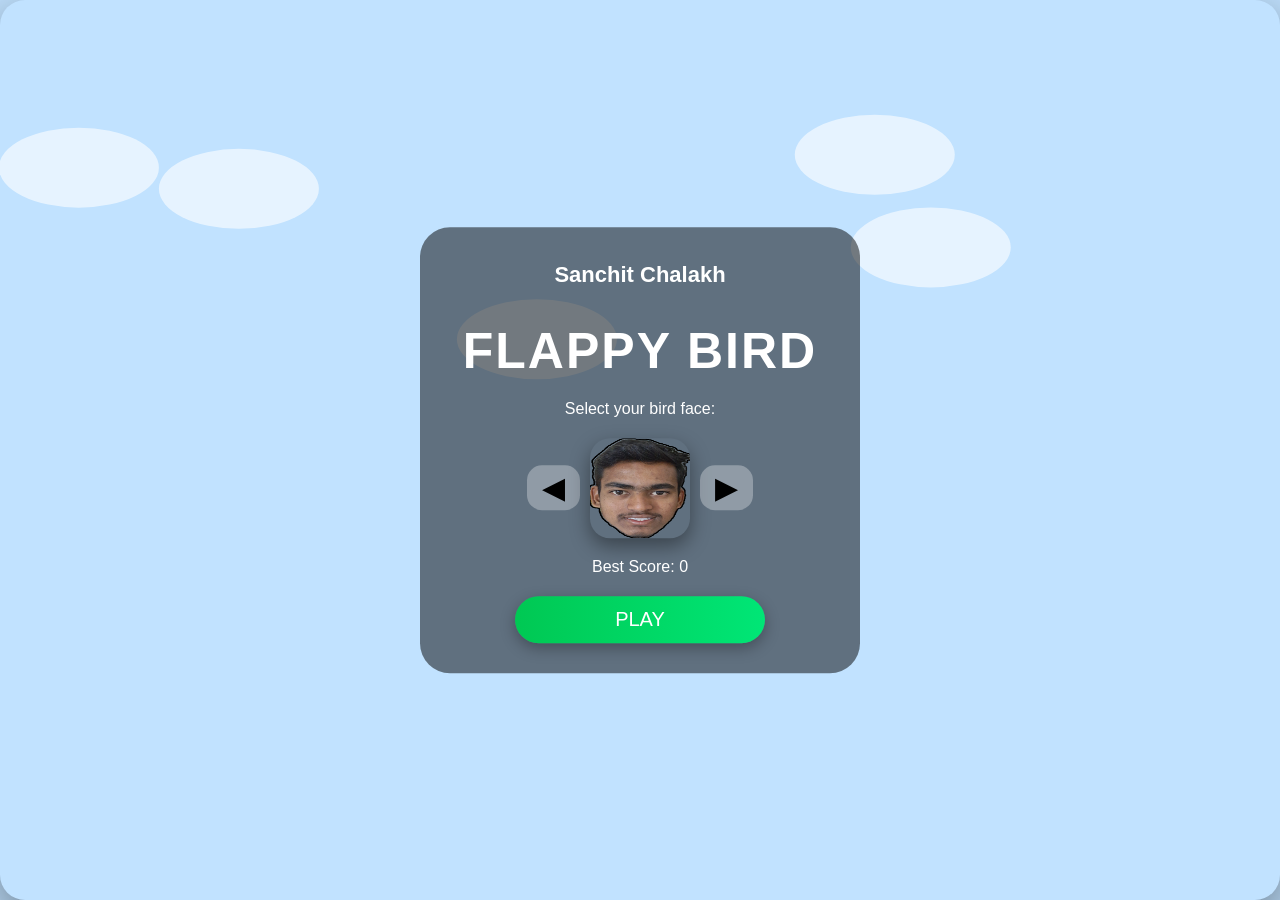
==== index.html @ 9813cd2d "Update index.html" ====
<!DOCTYPE html>
<html lang="en">
<head>
<meta charset="UTF-8">
<meta name="viewport" content="width=device-width, initial-scale=1.0">
<title>Flappy Bird - Ultra Premium</title>
<style>
html, body {
    margin:0; padding:0; width:100%; height:100%;
    overflow:hidden; font-family:'Segoe UI',sans-serif;
    background:#87CEEB; transition: background 2s;
}
canvas {
    display:block; background:transparent; border-radius:25px;
    box-shadow:0 20px 60px rgba(0,0,0,0.5);
}
/* Panels */
.panel {
    position:absolute; top:50%; left:50%; transform:translate(-50%,-50%);
    padding:30px 20px; border-radius:30px; background:rgba(0,0,0,0.5);
    text-align:center; color:white; z-index:10; max-width:400px; width:90%;
    overflow:hidden;
}
.panel h1, .panel h2 { font-size:50px; letter-spacing:2px; margin-bottom:20px; }
.panel h3 { font-size:22px; margin:5px; }
/* Face Selector */
#faceSelector {
    display:flex; align-items:center; justify-content:center; margin:20px 0;
}
#faceSelector button {
    font-size:30px; background:rgba(255,255,255,0.3); border:none; border-radius:15px;
    padding:5px 15px; cursor:pointer; color:black; margin:0 10px;
    transition:0.2s;
}
#faceSelector button:hover { background:rgba(255,255,255,0.5); }
#selectedFace {
    width:100px; height:100px; border-radius:20px; box-shadow:0 8px 20px rgba(0,0,0,0.4);
}
/* Premium Game Over Text */
.premiumText {
    font-weight:bold; margin-top:20px; letter-spacing:2px;
    background:linear-gradient(90deg,#FF0000,#FF8C00,#FFD700,#FF0000);
    -webkit-background-clip:text; -webkit-text-fill-color:transparent;
    animation:shine 3s linear infinite; text-align:center; line-height:1.3;
}
@keyframes shine {0%{background-position:0%}100%{background-position:200%}}
#yourScore { font-size:24px; margin:10px 0; color:white; }
/* Buttons */
.panel button.startBtn, .panel button.restartBtn {
    width:100%; max-width:250px; padding:12px 0; font-size:20px;
    border:none; border-radius:50px; background:linear-gradient(90deg,#00c853,#00e676);
    color:white; cursor:pointer; box-shadow:0 5px 15px rgba(0,0,0,0.3);
    display:block; margin:20px auto 0 auto; transition:0.2s;
}
.panel button.startBtn:hover, .panel button.restartBtn:hover { transform:scale(1.05); }
/* Pause */
#pauseBtn {
    position:absolute; top:20px; right:20px; padding:10px 20px; font-size:18px;
    border:none; border-radius:20px; background:rgba(255,255,255,0.3); color:white;
    cursor:pointer; backdrop-filter:blur(5px); z-index:15;
}
#pauseBtn:hover {background:rgba(255,255,255,0.5);}
#pauseOverlay {
    display:none; position:absolute; top:50%; left:50%; transform:translate(-50%,-50%);
    z-index:20; padding:40px; border-radius:30px; background:rgba(0,0,0,0.5);
    text-align:center; color:white;
}
#pauseOverlay h1 { font-size:60px; margin-bottom:30px; letter-spacing:3px; }
#pauseOverlay button {
    padding:15px 50px; font-size:22px; border-radius:50px; border:none;
    background:linear-gradient(90deg,#00c853,#00e676); cursor:pointer;
}
#pauseOverlay button:hover { transform:scale(1.05); }
/* Clouds */
.cloud { position:absolute; width:150px; height:80px; background:rgba(255,255,255,0.7); border-radius:50%; box-shadow:30px 10px 60px rgba(255,255,255,0.3); }
</style>
</head>
<body>
<canvas id="game"></canvas>

<!-- Start Screen -->
<div id="startScreen" class="panel">
<h3>Sanchit Chalakh</h3>
<h1>FLAPPY BIRD</h1>
<p>Select your bird face:</p>
<div id="faceSelector">
<button onclick="changeFace(-1)">◀</button>
<img id="selectedFace" src="face1.png" alt="Bird Face">
<button onclick="changeFace(1)">▶</button>
</div>
<p>Best Score: <span id="bestScore">0</span></p>
<button class="startBtn" onclick="startGame()">PLAY</button>
</div>

<!-- Game Over -->
<div id="gameOver" class="panel" style="display:none;">
<h2>Game Over</h2>
<img src="Modi.jpg" class="modiImg" style="width:130px; border-radius:25px; margin:10px 5px;">
<p class="premiumText">TENSION MAT LE <br>ISKA KARAN MODI HAI</p>
<p id="yourScore"></p>
<p>Best Score: <span id="bestScore2">0</span></p>
<button class="restartBtn" onclick="restartGame()">Restart</button>
</div>

<!-- Pause Overlay -->
<button id="pauseBtn" onclick="togglePause()" style="display:none;">Pause</button>
<div id="pauseOverlay">
<h1>PAUSED</h1>
<button onclick="togglePause()">Resume</button>
</div>

<script>
// Canvas setup
const canvas = document.getElementById("game");
const ctx = canvas.getContext("2d");
function resizeCanvas(){ canvas.width = window.innerWidth; canvas.height = window.innerHeight; }
window.addEventListener('resize', resizeCanvas); resizeCanvas();

// Game variables
let score = 0, gameRunning = false, paused = false, level = 1;
let bestScore = localStorage.getItem("bestScore")||0;
document.getElementById("bestScore").innerText = bestScore;
document.getElementById("bestScore2").innerText = bestScore;

// Audio placeholders
let jumpSound = new Audio(); let scoreSound = new Audio(); let gameOverSound = new Audio(); let bgMusic = new Audio();
bgMusic.loop = true; bgMusic.volume=0.3;

// Bird
const faces = ["face1.png","face2.png"];
let currentFaceIndex = 0;
const selectedFace = document.getElementById("selectedFace");
let birdImg = new Image(); birdImg.src = faces[currentFaceIndex];
let bird = {x:canvas.width*0.2, y:canvas.height/2, width:60, height:60, gravity:0.4, lift:-8, velocity:0};

// Pipes
let pipes=[], pipeSpeed=2.5, pipeGap=canvas.height*0.35;

// Clouds
let clouds=[];
for(let i=0;i<5;i++){ clouds.push({x:Math.random()*canvas.width, y:Math.random()*canvas.height*0.4, speed:0.2+Math.random()*0.5}) }

// Particles
let particles=[];
function createJumpParticles(){
    for(let i=0;i<5;i++){
        particles.push({x: bird.x+30, y: bird.y+30, size: Math.random()*5+2, velocityX: Math.random()*2-1, velocityY: Math.random()*-2-1, alpha:1});
    }
}
function drawParticles(){
    particles.forEach((p,i)=>{
        ctx.fillStyle = `rgba(255,255,0,${p.alpha})`;
        ctx.beginPath(); ctx.arc(p.x,p.y,p.size,0,2*Math.PI); ctx.fill();
        p.x += p.velocityX; p.y += p.velocityY; p.alpha-=0.03;
        if(p.alpha<=0) particles.splice(i,1);
    });
}

// Face selection
function changeFace(dir){
    currentFaceIndex += dir;
    if(currentFaceIndex<0) currentFaceIndex=faces.length-1;
    if(currentFaceIndex>=faces.length) currentFaceIndex=0;
    selectedFace.src=faces[currentFaceIndex];
    birdImg.src=faces[currentFaceIndex];
}

// Create Pipe
function createPipe(){
    let topHeight = Math.random()*canvas.height*0.45+50;
    pipes.push({x:canvas.width, top:topHeight, bottom:topHeight+pipeGap, width:canvas.width*0.12, passed:false});
}

// Draw functions
function drawBird(){ ctx.drawImage(birdImg,bird.x,bird.y,bird.width,bird.height);}
function updateBird(dt){ if(!paused){ bird.velocity+=bird.gravity*(dt/16); bird.y+=bird.velocity*(dt/16);
if(bird.y+bird.height>=canvas.height){bird.y=canvas.height-bird.height; gameOver();}
if(bird.y<=0){bird.y=0; bird.velocity=0;} } }
function drawPipes(dt){
    pipes.forEach(pipe=>{
        if(!paused) pipe.x-=pipeSpeed*(dt/16);
        ctx.fillStyle="#27ae60"; ctx.fillRect(pipe.x,0,pipe.width,pipe.top);
        ctx.fillRect(pipe.x,pipe.bottom,pipe.width,canvas.height);
        if(!pipe.passed && pipe.x + pipe.width < bird.x && !paused){
            score++; pipe.passed=true;
            if(score%10===0){ level++; pipeSpeed+=0.5; pipeGap-=10; if(pipeGap<80)pipeGap=80; }
            createPipe();
        }
        if(bird.x<pipe.x+pipe.width && bird.x+bird.width>pipe.x && (bird.y<pipe.top || bird.y+bird.height>pipe.bottom)) gameOver();
    });
    pipes = pipes.filter(p=>p.x+p.width>0);
    if(pipes.length===0) createPipe();
}
function drawClouds(dt){ clouds.forEach(c=>{ c.x-=c.speed*(dt/16); if(c.x<-200)c.x=canvas.width; ctx.fillStyle="rgba(255,255,255,0.6)"; ctx.beginPath(); ctx.ellipse(c.x,c.y,80,40,0,0,2*Math.PI); ctx.fill();}); }
function drawScore(){ ctx.fillStyle="black"; ctx.font=`${Math.floor(canvas.width*0.07)}px Arial`; ctx.fillText("Score: "+score,10,canvas.height*0.07); ctx.fillText("Best: "+bestScore,10,canvas.height*0.14); }

// Sky
function updateSky(){ let cycle=Date.now()*0.002; let r=Math.floor(120+Math.sin(cycle)*80); let g=Math.floor(180+Math.sin(cycle)*50); let b=255; document.body.style.background=`rgb(${r},${g},${b})`; }

// Game over
function gameOver(){
    gameRunning=false; paused=false;
    document.getElementById("bestScore").innerText=bestScore;
    document.getElementById("bestScore2").innerText=bestScore;
    document.getElementById("gameOver").style.display="block";
    document.getElementById("yourScore").innerText="Your Score: "+score;
    bgMusic.pause();
}

// Start & Restart
function startGame(){ document.getElementById("startScreen").style.display="none"; gameRunning=true; paused=false; pipes=[]; score=0; level=1; requestAnimationFrame(gameLoop); bgMusic.play();}
function restartGame(){ score=0; level=1; bird.y=canvas.height/2; bird.velocity=0; pipes=[]; pipeSpeed=2.5; pipeGap=canvas.height*0.35; gameRunning=false; paused=false; document.getElementById("gameOver").style.display="none"; document.getElementById("startScreen").style.display="block"; document.getElementById("pauseBtn").style.display="none"; }

// Pause
const pauseBtn=document.getElementById("pauseBtn");
const pauseOverlay=document.getElementById("pauseOverlay");
function togglePause(){ if(!gameRunning) return; paused=!paused; if(paused){ bgMusic.pause(); pauseOverlay.style.display="block"; pauseBtn.style.display="none"; } else { bgMusic.play(); pauseOverlay.style.display="none"; pauseBtn.style.display="block"; } }

// Controls (desktop + mobile)
canvas.addEventListener("touchstart", jump);
canvas.addEventListener("mousedown", jump);
function jump(){ if(!gameRunning||paused) return; bird.velocity=bird.lift; createJumpParticles(); }

// Game loop
let lastTime=null;
function gameLoop(timestamp){
    if(!lastTime) lastTime=timestamp;
    const dt=timestamp-lastTime; lastTime=timestamp;
    ctx.clearRect(0,0,canvas.width,canvas.height);
    updateSky(); drawClouds(dt); drawParticles();
    if(gameRunning){ pauseBtn.style.display="block"; drawBird(); drawPipes(dt); drawScore(); if(!paused) updateBird(dt); }
    else pauseBtn.style.display="none";
    requestAnimationFrame(gameLoop);
}
requestAnimationFrame(gameLoop);
</script>
</body>
</html>
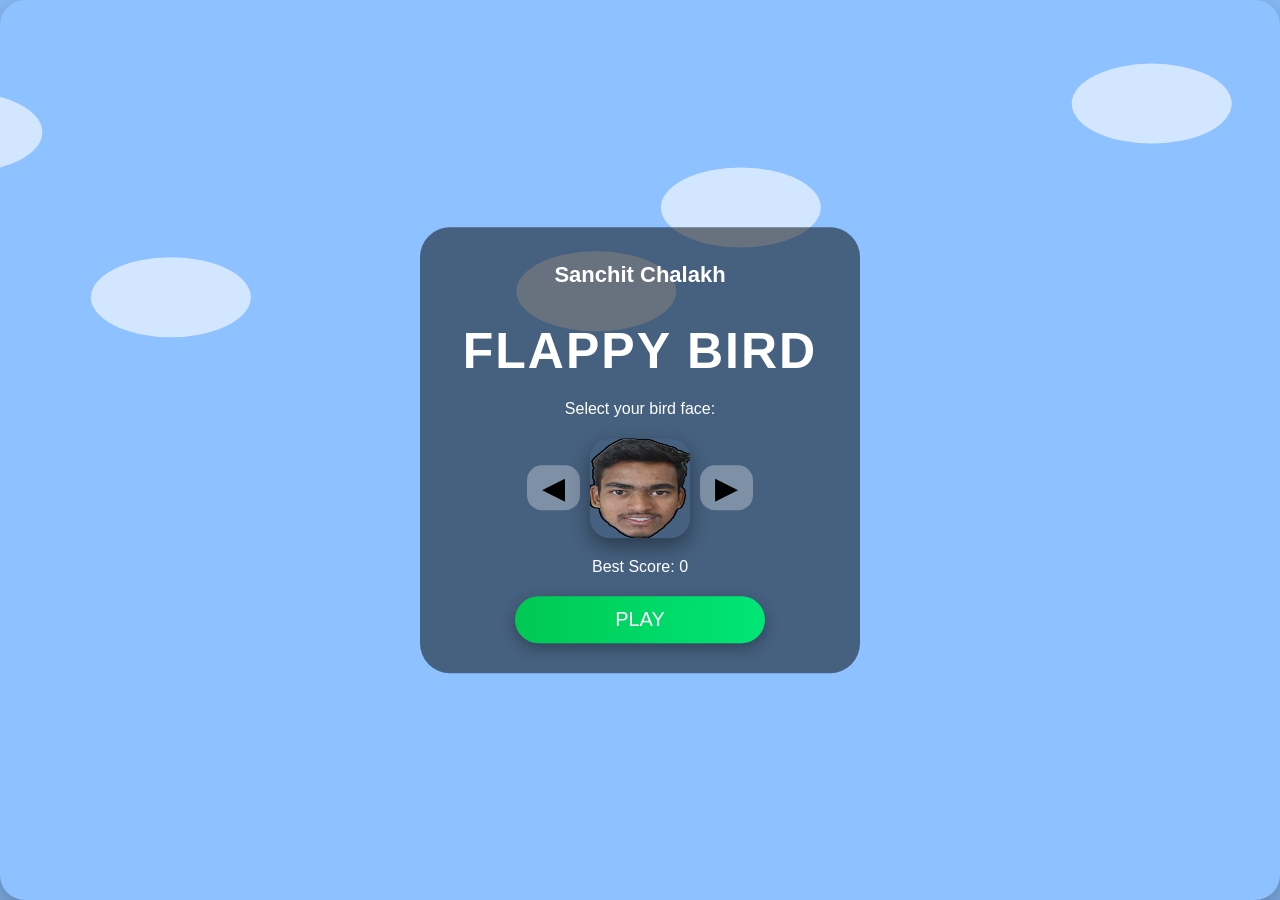
==== commit 0f779501: "Update index.html" ====
--- a/index.html
+++ b/index.html
@@ -1,78 +1,180 @@
 <!DOCTYPE html>
-<html lang="en">
+<html>
 <head>
-<meta charset="UTF-8">
 <meta name="viewport" content="width=device-width, initial-scale=1.0">
 <title>Flappy Bird - Ultra Premium</title>
 <style>
 html, body {
-    margin:0; padding:0; width:100%; height:100%;
-    overflow:hidden; font-family:'Segoe UI',sans-serif;
-    background:#87CEEB; transition: background 2s;
-}
+    margin: 0;
+    padding: 0;
+    width: 100%;
+    height: 100%;
+    overflow: hidden;
+    font-family: 'Segoe UI', sans-serif;
+    background: #87CEEB;
+    transition: background 2s;
+}
+
 canvas {
-    display:block; background:transparent; border-radius:25px;
-    box-shadow:0 20px 60px rgba(0,0,0,0.5);
-}
+    display: block;
+    background: transparent;
+    border-radius: 25px;
+    box-shadow: 0 20px 60px rgba(0,0,0,0.5);
+}
+
 /* Panels */
 .panel {
-    position:absolute; top:50%; left:50%; transform:translate(-50%,-50%);
-    padding:30px 20px; border-radius:30px; background:rgba(0,0,0,0.5);
-    text-align:center; color:white; z-index:10; max-width:400px; width:90%;
-    overflow:hidden;
-}
-.panel h1, .panel h2 { font-size:50px; letter-spacing:2px; margin-bottom:20px; }
-.panel h3 { font-size:22px; margin:5px; }
+    position: absolute;
+    top: 50%;
+    left: 50%;
+    transform: translate(-50%,-50%);
+    padding: 30px 20px;
+    border-radius: 30px;
+    background: rgba(0,0,0,0.5);
+    text-align: center;
+    color: white;
+    z-index: 10;
+    max-width: 400px;
+    width: 90%;
+    overflow: hidden;
+}
+.panel h1, .panel h2 {
+    font-size: 50px;
+    letter-spacing: 2px;
+    margin-bottom: 20px;
+}
+.panel h3 {
+    font-size: 22px;
+    margin: 5px;
+}
+
 /* Face Selector */
 #faceSelector {
-    display:flex; align-items:center; justify-content:center; margin:20px 0;
+    display: flex;
+    align-items: center;
+    justify-content: center;
+    margin: 20px 0;
 }
 #faceSelector button {
-    font-size:30px; background:rgba(255,255,255,0.3); border:none; border-radius:15px;
-    padding:5px 15px; cursor:pointer; color:black; margin:0 10px;
-    transition:0.2s;
-}
-#faceSelector button:hover { background:rgba(255,255,255,0.5); }
+    font-size: 30px;
+    background: rgba(255,255,255,0.3);
+    border: none;
+    border-radius: 15px;
+    padding: 5px 15px;
+    cursor: pointer;
+    color: black;
+    margin: 0 10px;
+    transition: 0.2s;
+}
+#faceSelector button:hover {
+    background: rgba(255,255,255,0.5);
+}
 #selectedFace {
-    width:100px; height:100px; border-radius:20px; box-shadow:0 8px 20px rgba(0,0,0,0.4);
-}
+    width: 100px;
+    height: 100px;
+    border-radius: 20px;
+    box-shadow: 0 8px 20px rgba(0,0,0,0.4);
+}
+
 /* Premium Game Over Text */
 .premiumText {
-    font-weight:bold; margin-top:20px; letter-spacing:2px;
-    background:linear-gradient(90deg,#FF0000,#FF8C00,#FFD700,#FF0000);
-    -webkit-background-clip:text; -webkit-text-fill-color:transparent;
-    animation:shine 3s linear infinite; text-align:center; line-height:1.3;
-}
-@keyframes shine {0%{background-position:0%}100%{background-position:200%}}
-#yourScore { font-size:24px; margin:10px 0; color:white; }
+    font-weight: bold;
+    margin-top: 20px;
+    letter-spacing: 2px;
+    background: linear-gradient(90deg, #FF0000,#FF8C00,#FFD700,#FF0000);
+    -webkit-background-clip: text;
+    -webkit-text-fill-color: transparent;
+    animation: shine 3s linear infinite;
+    text-align: center;
+    line-height: 1.3;
+}
+@keyframes shine {
+    0% {background-position: 0%}
+    100% {background-position: 200%}
+}
+#yourScore {
+    font-size: 24px;
+    margin: 10px 0;
+    color: white;
+}
+
 /* Buttons */
 .panel button.startBtn, .panel button.restartBtn {
-    width:100%; max-width:250px; padding:12px 0; font-size:20px;
-    border:none; border-radius:50px; background:linear-gradient(90deg,#00c853,#00e676);
-    color:white; cursor:pointer; box-shadow:0 5px 15px rgba(0,0,0,0.3);
-    display:block; margin:20px auto 0 auto; transition:0.2s;
-}
-.panel button.startBtn:hover, .panel button.restartBtn:hover { transform:scale(1.05); }
+    width: 100%;
+    max-width: 250px;
+    padding: 12px 0;
+    font-size: 20px;
+    border: none;
+    border-radius: 50px;
+    background: linear-gradient(90deg, #00c853, #00e676);
+    color: white;
+    cursor: pointer;
+    box-shadow: 0 5px 15px rgba(0,0,0,0.3);
+    display: block;
+    margin: 20px auto 0 auto;
+    transition: 0.2s;
+}
+.panel button.startBtn:hover, .panel button.restartBtn:hover {
+    transform: scale(1.05);
+}
+
 /* Pause */
 #pauseBtn {
-    position:absolute; top:20px; right:20px; padding:10px 20px; font-size:18px;
-    border:none; border-radius:20px; background:rgba(255,255,255,0.3); color:white;
-    cursor:pointer; backdrop-filter:blur(5px); z-index:15;
-}
-#pauseBtn:hover {background:rgba(255,255,255,0.5);}
+    position: absolute;
+    top: 20px;
+    right: 20px;
+    padding: 10px 20px;
+    font-size: 18px;
+    border: none;
+    border-radius: 20px;
+    background: rgba(255,255,255,0.3);
+    color: white;
+    cursor: pointer;
+    backdrop-filter: blur(5px);
+    z-index: 15;
+}
+#pauseBtn:hover {
+    background: rgba(255,255,255,0.5);
+}
 #pauseOverlay {
-    display:none; position:absolute; top:50%; left:50%; transform:translate(-50%,-50%);
-    z-index:20; padding:40px; border-radius:30px; background:rgba(0,0,0,0.5);
-    text-align:center; color:white;
-}
-#pauseOverlay h1 { font-size:60px; margin-bottom:30px; letter-spacing:3px; }
+    display: none;
+    position: absolute;
+    top: 50%;
+    left: 50%;
+    transform: translate(-50%,-50%);
+    z-index: 20;
+    padding: 40px;
+    border-radius: 30px;
+    background: rgba(0,0,0,0.5);
+    text-align: center;
+    color: white;
+}
+#pauseOverlay h1 {
+    font-size: 60px;
+    margin-bottom: 30px;
+    letter-spacing: 3px;
+}
 #pauseOverlay button {
-    padding:15px 50px; font-size:22px; border-radius:50px; border:none;
-    background:linear-gradient(90deg,#00c853,#00e676); cursor:pointer;
-}
-#pauseOverlay button:hover { transform:scale(1.05); }
+    padding: 15px 50px;
+    font-size: 22px;
+    border-radius: 50px;
+    border: none;
+    background: linear-gradient(90deg,#00c853,#00e676);
+    cursor: pointer;
+}
+#pauseOverlay button:hover {
+    transform: scale(1.05);
+}
+
 /* Clouds */
-.cloud { position:absolute; width:150px; height:80px; background:rgba(255,255,255,0.7); border-radius:50%; box-shadow:30px 10px 60px rgba(255,255,255,0.3); }
+.cloud {
+    position: absolute;
+    width: 150px;
+    height: 80px;
+    background: rgba(255,255,255,0.7);
+    border-radius: 50%;
+    box-shadow: 30px 10px 60px rgba(255,255,255,0.3);
+}
 </style>
 </head>
 <body>
@@ -80,41 +182,48 @@
 
 <!-- Start Screen -->
 <div id="startScreen" class="panel">
-<h3>Sanchit Chalakh</h3>
-<h1>FLAPPY BIRD</h1>
-<p>Select your bird face:</p>
-<div id="faceSelector">
-<button onclick="changeFace(-1)">◀</button>
-<img id="selectedFace" src="face1.png" alt="Bird Face">
-<button onclick="changeFace(1)">▶</button>
-</div>
-<p>Best Score: <span id="bestScore">0</span></p>
-<button class="startBtn" onclick="startGame()">PLAY</button>
+    <h3>Sanchit Chalakh</h3>
+    <h1>FLAPPY BIRD</h1>
+    <p>Select your bird face:</p>
+
+    <div id="faceSelector">
+        <button onclick="changeFace(-1)">◀</button>
+        <img id="selectedFace" src="face1.png">
+        <button onclick="changeFace(1)">▶</button>
+    </div>
+
+    <p>Best Score: <span id="bestScore">0</span></p>
+    <button class="startBtn" onclick="startGame()">PLAY</button>
 </div>
 
 <!-- Game Over -->
 <div id="gameOver" class="panel" style="display:none;">
-<h2>Game Over</h2>
-<img src="Modi.jpg" class="modiImg" style="width:130px; border-radius:25px; margin:10px 5px;">
-<p class="premiumText">TENSION MAT LE <br>ISKA KARAN MODI HAI</p>
-<p id="yourScore"></p>
-<p>Best Score: <span id="bestScore2">0</span></p>
-<button class="restartBtn" onclick="restartGame()">Restart</button>
+    <h2>Game Over</h2>
+    <img src="Modi.jpg" class="modiImg" style="width:130px; border-radius:25px; margin:10px 5px;">
+    <p class="premiumText">TENSION MAT LE <br>ISKA KARAN MODI HAI</p>
+    <p id="yourScore"></p>
+    <p>Best Score: <span id="bestScore2">0</span></p>
+    <button class="restartBtn" onclick="restartGame()">Restart</button>
 </div>
 
 <!-- Pause Overlay -->
 <button id="pauseBtn" onclick="togglePause()" style="display:none;">Pause</button>
 <div id="pauseOverlay">
-<h1>PAUSED</h1>
-<button onclick="togglePause()">Resume</button>
+    <h1>PAUSED</h1>
+    <button onclick="togglePause()">Resume</button>
 </div>
 
 <script>
 // Canvas setup
 const canvas = document.getElementById("game");
 const ctx = canvas.getContext("2d");
-function resizeCanvas(){ canvas.width = window.innerWidth; canvas.height = window.innerHeight; }
-window.addEventListener('resize', resizeCanvas); resizeCanvas();
+
+function resizeCanvas() {
+    canvas.width = window.innerWidth;
+    canvas.height = window.innerHeight;
+}
+window.addEventListener('resize', resizeCanvas);
+resizeCanvas();
 
 // Game variables
 let score = 0, gameRunning = false, paused = false, level = 1;
@@ -122,47 +231,75 @@
 document.getElementById("bestScore").innerText = bestScore;
 document.getElementById("bestScore2").innerText = bestScore;
 
-// Audio placeholders
-let jumpSound = new Audio(); let scoreSound = new Audio(); let gameOverSound = new Audio(); let bgMusic = new Audio();
-bgMusic.loop = true; bgMusic.volume=0.3;
+// Sounds
+let jumpSound = new Audio("jump.mp3");
+let scoreSound = new Audio("score.mp3");
+let gameOverSound = new Audio("gameover.mp3");
+let bgMusic = new Audio("bgMusic.mp3");
+bgMusic.loop = true; bgMusic.volume = 0.3;
 
 // Bird
+let birdImg = new Image(); birdImg.src = "face1.png";
+let bird = {x: canvas.width*0.2, y: canvas.height/2, width: 60, height: 60, gravity: 0.4, lift: -8, velocity: 0, rotation: 0};
+
+// Pipes
+let pipes = [], pipeSpeed = 2.5, pipeGap = canvas.height*0.35;
+
+// Clouds
+let clouds = [];
+for(let i=0;i<5;i++){
+    clouds.push({x: Math.random()*canvas.width, y: Math.random()*canvas.height*0.4, speed:0.2+Math.random()*0.5});
+}
+
+// Particles
+let particles = [];
+function createJumpParticles() {
+    for(let i=0;i<5;i++){
+        particles.push({
+            x: bird.x+30, y: bird.y+30,
+            size: Math.random()*5+2,
+            velocityX: Math.random()*2-1,
+            velocityY: Math.random()*-2-1,
+            alpha: 1
+        });
+    }
+}
+function drawParticles() {
+    particles.forEach((p,i)=>{
+        ctx.fillStyle = `rgba(255,255,0,${p.alpha})`;
+        ctx.beginPath();
+        ctx.arc(p.x,p.y,p.size,0,2*Math.PI);
+        ctx.fill();
+        p.x += p.velocityX;
+        p.y += p.velocityY;
+        p.alpha -= 0.03;
+        if(p.alpha <=0) particles.splice(i,1);
+    });
+}
+
+// Pipe gradients
+const pipeColors = [["#145A32","#27ae60","#2ecc71","#145A32"],["#8e44ad","#9b59b6","#d2b4de","#8e44ad"],["#e67e22","#f39c12","#f1c40f","#e67e22"]];
+function getPipeGradient(pipe){
+    let colorIndex = Math.floor(score/20)%pipeColors.length;
+    let colors = pipeColors[colorIndex];
+    let grad = ctx.createLinearGradient(pipe.x,0,pipe.x+pipe.width,0);
+    grad.addColorStop(0, colors[0]);
+    grad.addColorStop(0.3, colors[1]);
+    grad.addColorStop(0.6, colors[2]);
+    grad.addColorStop(1, colors[3]);
+    return grad;
+}
+
+// Face carousel
 const faces = ["face1.png","face2.png"];
 let currentFaceIndex = 0;
 const selectedFace = document.getElementById("selectedFace");
-let birdImg = new Image(); birdImg.src = faces[currentFaceIndex];
-let bird = {x:canvas.width*0.2, y:canvas.height/2, width:60, height:60, gravity:0.4, lift:-8, velocity:0};
-
-// Pipes
-let pipes=[], pipeSpeed=2.5, pipeGap=canvas.height*0.35;
-
-// Clouds
-let clouds=[];
-for(let i=0;i<5;i++){ clouds.push({x:Math.random()*canvas.width, y:Math.random()*canvas.height*0.4, speed:0.2+Math.random()*0.5}) }
-
-// Particles
-let particles=[];
-function createJumpParticles(){
-    for(let i=0;i<5;i++){
-        particles.push({x: bird.x+30, y: bird.y+30, size: Math.random()*5+2, velocityX: Math.random()*2-1, velocityY: Math.random()*-2-1, alpha:1});
-    }
-}
-function drawParticles(){
-    particles.forEach((p,i)=>{
-        ctx.fillStyle = `rgba(255,255,0,${p.alpha})`;
-        ctx.beginPath(); ctx.arc(p.x,p.y,p.size,0,2*Math.PI); ctx.fill();
-        p.x += p.velocityX; p.y += p.velocityY; p.alpha-=0.03;
-        if(p.alpha<=0) particles.splice(i,1);
-    });
-}
-
-// Face selection
-function changeFace(dir){
-    currentFaceIndex += dir;
-    if(currentFaceIndex<0) currentFaceIndex=faces.length-1;
-    if(currentFaceIndex>=faces.length) currentFaceIndex=0;
-    selectedFace.src=faces[currentFaceIndex];
-    birdImg.src=faces[currentFaceIndex];
+function changeFace(direction){
+    currentFaceIndex += direction;
+    if(currentFaceIndex < 0) currentFaceIndex = faces.length-1;
+    if(currentFaceIndex >= faces.length) currentFaceIndex = 0;
+    selectedFace.src = faces[currentFaceIndex];
+    birdImg.src = faces[currentFaceIndex];
 }
 
 // Create Pipe
@@ -171,68 +308,178 @@
     pipes.push({x:canvas.width, top:topHeight, bottom:topHeight+pipeGap, width:canvas.width*0.12, passed:false});
 }
 
-// Draw functions
-function drawBird(){ ctx.drawImage(birdImg,bird.x,bird.y,bird.width,bird.height);}
-function updateBird(dt){ if(!paused){ bird.velocity+=bird.gravity*(dt/16); bird.y+=bird.velocity*(dt/16);
-if(bird.y+bird.height>=canvas.height){bird.y=canvas.height-bird.height; gameOver();}
-if(bird.y<=0){bird.y=0; bird.velocity=0;} } }
+// Draw Bird
+function drawBird(){
+    ctx.save();
+    ctx.translate(bird.x+bird.width/2,bird.y+bird.height/2);
+    ctx.rotate(bird.velocity*0.05);
+    ctx.drawImage(birdImg,-bird.width/2,-bird.height/2,bird.width,bird.height);
+    ctx.restore();
+}
+
+// Update Bird
+function updateBird(dt){
+    if(!paused){
+        bird.velocity += bird.gravity*(dt/16);
+        bird.y += bird.velocity*(dt/16);
+        if(bird.y+bird.height >= canvas.height){ bird.y = canvas.height-bird.height; gameOver(); }
+        if(bird.y <= 0){ bird.y=0; bird.velocity=0; }
+    }
+}
+
+// Draw Pipes
 function drawPipes(dt){
     pipes.forEach(pipe=>{
-        if(!paused) pipe.x-=pipeSpeed*(dt/16);
-        ctx.fillStyle="#27ae60"; ctx.fillRect(pipe.x,0,pipe.width,pipe.top);
+        if(!paused) pipe.x -= pipeSpeed*(dt/16);
+        ctx.fillStyle = getPipeGradient(pipe);
+        ctx.fillRect(pipe.x,0,pipe.width,pipe.top);
         ctx.fillRect(pipe.x,pipe.bottom,pipe.width,canvas.height);
-        if(!pipe.passed && pipe.x + pipe.width < bird.x && !paused){
-            score++; pipe.passed=true;
-            if(score%10===0){ level++; pipeSpeed+=0.5; pipeGap-=10; if(pipeGap<80)pipeGap=80; }
+
+        // Pipe caps
+        ctx.fillStyle = "#2ecc71";
+        ctx.fillRect(pipe.x-10, pipe.top-20, pipe.width+20, 20);
+        ctx.fillRect(pipe.x-10, pipe.bottom, pipe.width+20, 20);
+
+        // Score & Level
+        if(!pipe.passed && pipe.x+pipe.width < bird.x && !paused){
+            score++; pipe.passed=true; scoreSound.currentTime=0; scoreSound.play();
+            if(score%10===0){
+                level++; pipeSpeed+=0.5; pipeGap-=10; if(pipeGap<80) pipeGap=80;
+                showLevel = true; levelAlpha=1;
+                setTimeout(()=>{
+                    let fadeInterval = setInterval(()=>{
+                        levelAlpha -= 0.05;
+                        if(levelAlpha<=0){ levelAlpha=0; showLevel=false; clearInterval(fadeInterval);}
+                    },50);
+                },500);
+            }
             createPipe();
         }
-        if(bird.x<pipe.x+pipe.width && bird.x+bird.width>pipe.x && (bird.y<pipe.top || bird.y+bird.height>pipe.bottom)) gameOver();
+
+        // Collision
+        if(bird.x < pipe.x + pipe.width && bird.x + bird.width > pipe.x &&
+           (bird.y < pipe.top || bird.y + bird.height > pipe.bottom)) gameOver();
     });
-    pipes = pipes.filter(p=>p.x+p.width>0);
+    pipes = pipes.filter(p => p.x+ p.width > 0);
     if(pipes.length===0) createPipe();
 }
-function drawClouds(dt){ clouds.forEach(c=>{ c.x-=c.speed*(dt/16); if(c.x<-200)c.x=canvas.width; ctx.fillStyle="rgba(255,255,255,0.6)"; ctx.beginPath(); ctx.ellipse(c.x,c.y,80,40,0,0,2*Math.PI); ctx.fill();}); }
-function drawScore(){ ctx.fillStyle="black"; ctx.font=`${Math.floor(canvas.width*0.07)}px Arial`; ctx.fillText("Score: "+score,10,canvas.height*0.07); ctx.fillText("Best: "+bestScore,10,canvas.height*0.14); }
-
-// Sky
-function updateSky(){ let cycle=Date.now()*0.002; let r=Math.floor(120+Math.sin(cycle)*80); let g=Math.floor(180+Math.sin(cycle)*50); let b=255; document.body.style.background=`rgb(${r},${g},${b})`; }
-
-// Game over
+
+// Draw Clouds
+function drawClouds(dt){
+    clouds.forEach(c=>{
+        c.x -= c.speed*(dt/16);
+        if(c.x<-200) c.x=canvas.width;
+        ctx.fillStyle="rgba(255,255,255,0.6)";
+        ctx.beginPath();
+        ctx.ellipse(c.x,c.y,80,40,0,0,2*Math.PI);
+        ctx.fill();
+    });
+}
+
+// Draw Score
+function drawScore(){
+    if(score>bestScore){ bestScore=score; localStorage.setItem("bestScore",bestScore); }
+    ctx.fillStyle="black";
+    ctx.font=`${Math.floor(canvas.width*0.07)}px Arial`;
+    ctx.fillText("Score: "+score,10,canvas.height*0.07);
+    ctx.fillText("Best: "+bestScore,10,canvas.height*0.14);
+}
+
+// Display Level
+let showLevel=false, levelAlpha=1;
+function displayLevel(){
+    if(!showLevel) return;
+    ctx.save();
+    ctx.globalAlpha = levelAlpha;
+    ctx.fillStyle="gold";
+    ctx.font=`bold ${Math.floor(canvas.width*0.08)}px Arial`;
+    ctx.textAlign="center";
+    ctx.fillText("LEVEL UP!", canvas.width/2, canvas.height/2-30);
+    ctx.fillStyle="white";
+    ctx.font=`bold ${Math.floor(canvas.width*0.05)}px Arial`;
+    ctx.fillText("LEVEL "+level, canvas.width/2, canvas.height/2+30);
+    ctx.restore();
+}
+
+// Sky update
+function updateSky(){
+    let cycle = Date.now()*0.002;
+    let r = Math.floor(120+Math.sin(cycle)*80);
+    let g = Math.floor(180+Math.sin(cycle)*50);
+    let b = 255;
+    document.body.style.background = `rgb(${r},${g},${b})`;
+}
+
+// Game Over
 function gameOver(){
     gameRunning=false; paused=false;
     document.getElementById("bestScore").innerText=bestScore;
     document.getElementById("bestScore2").innerText=bestScore;
     document.getElementById("gameOver").style.display="block";
     document.getElementById("yourScore").innerText="Your Score: "+score;
+    gameOverSound.currentTime=0; gameOverSound.play();
     bgMusic.pause();
 }
 
 // Start & Restart
-function startGame(){ document.getElementById("startScreen").style.display="none"; gameRunning=true; paused=false; pipes=[]; score=0; level=1; requestAnimationFrame(gameLoop); bgMusic.play();}
-function restartGame(){ score=0; level=1; bird.y=canvas.height/2; bird.velocity=0; pipes=[]; pipeSpeed=2.5; pipeGap=canvas.height*0.35; gameRunning=false; paused=false; document.getElementById("gameOver").style.display="none"; document.getElementById("startScreen").style.display="block"; document.getElementById("pauseBtn").style.display="none"; }
+function startGame(){
+    document.getElementById("startScreen").style.display="none";
+    gameRunning=true; paused=false; lastTime=null; level=1;
+    requestAnimationFrame(gameLoop);
+    bgMusic.play();
+}
+function restartGame(){
+    score=0; level=1; bird.y=canvas.height/2; bird.velocity=0; pipes=[]; pipeSpeed=2.5; pipeGap=canvas.height*0.35;
+    gameRunning=false; paused=false;
+    document.getElementById("gameOver").style.display="none";
+    document.getElementById("startScreen").style.display="block";
+    document.getElementById("pauseBtn").style.display="none";
+}
 
 // Pause
-const pauseBtn=document.getElementById("pauseBtn");
-const pauseOverlay=document.getElementById("pauseOverlay");
-function togglePause(){ if(!gameRunning) return; paused=!paused; if(paused){ bgMusic.pause(); pauseOverlay.style.display="block"; pauseBtn.style.display="none"; } else { bgMusic.play(); pauseOverlay.style.display="none"; pauseBtn.style.display="block"; } }
-
-// Controls (desktop + mobile)
+const pauseBtn = document.getElementById("pauseBtn");
+const pauseOverlay = document.getElementById("pauseOverlay");
+function togglePause(){
+    if(!gameRunning) return;
+    paused = !paused;
+    if(paused){ bgMusic.pause(); pauseOverlay.style.display="block"; pauseBtn.style.display="none"; }
+    else { bgMusic.play(); pauseOverlay.style.display="none"; pauseBtn.style.display="block"; }
+}
+
+// Touch & Mouse Jump
 canvas.addEventListener("touchstart", jump);
 canvas.addEventListener("mousedown", jump);
-function jump(){ if(!gameRunning||paused) return; bird.velocity=bird.lift; createJumpParticles(); }
-
-// Game loop
+function jump(){
+    if(!gameRunning || paused) return;
+    bird.velocity = bird.lift;
+    jumpSound.currentTime = 0;
+    jumpSound.play();
+    createJumpParticles();
+}
+
+// Game Loop
 let lastTime=null;
 function gameLoop(timestamp){
     if(!lastTime) lastTime=timestamp;
-    const dt=timestamp-lastTime; lastTime=timestamp;
+    const dt = timestamp-lastTime; lastTime=timestamp;
     ctx.clearRect(0,0,canvas.width,canvas.height);
-    updateSky(); drawClouds(dt); drawParticles();
-    if(gameRunning){ pauseBtn.style.display="block"; drawBird(); drawPipes(dt); drawScore(); if(!paused) updateBird(dt); }
-    else pauseBtn.style.display="none";
+    updateSky();
+    drawClouds(dt);
+    drawParticles();
+    if(gameRunning){
+        pauseBtn.style.display="block";
+        drawBird();
+        drawPipes(dt);
+        drawScore();
+        displayLevel();
+        if(!paused) updateBird(dt);
+    } else {
+        pauseBtn.style.display="none";
+    }
     requestAnimationFrame(gameLoop);
 }
 requestAnimationFrame(gameLoop);
+
 </script>
 </body>
 </html>
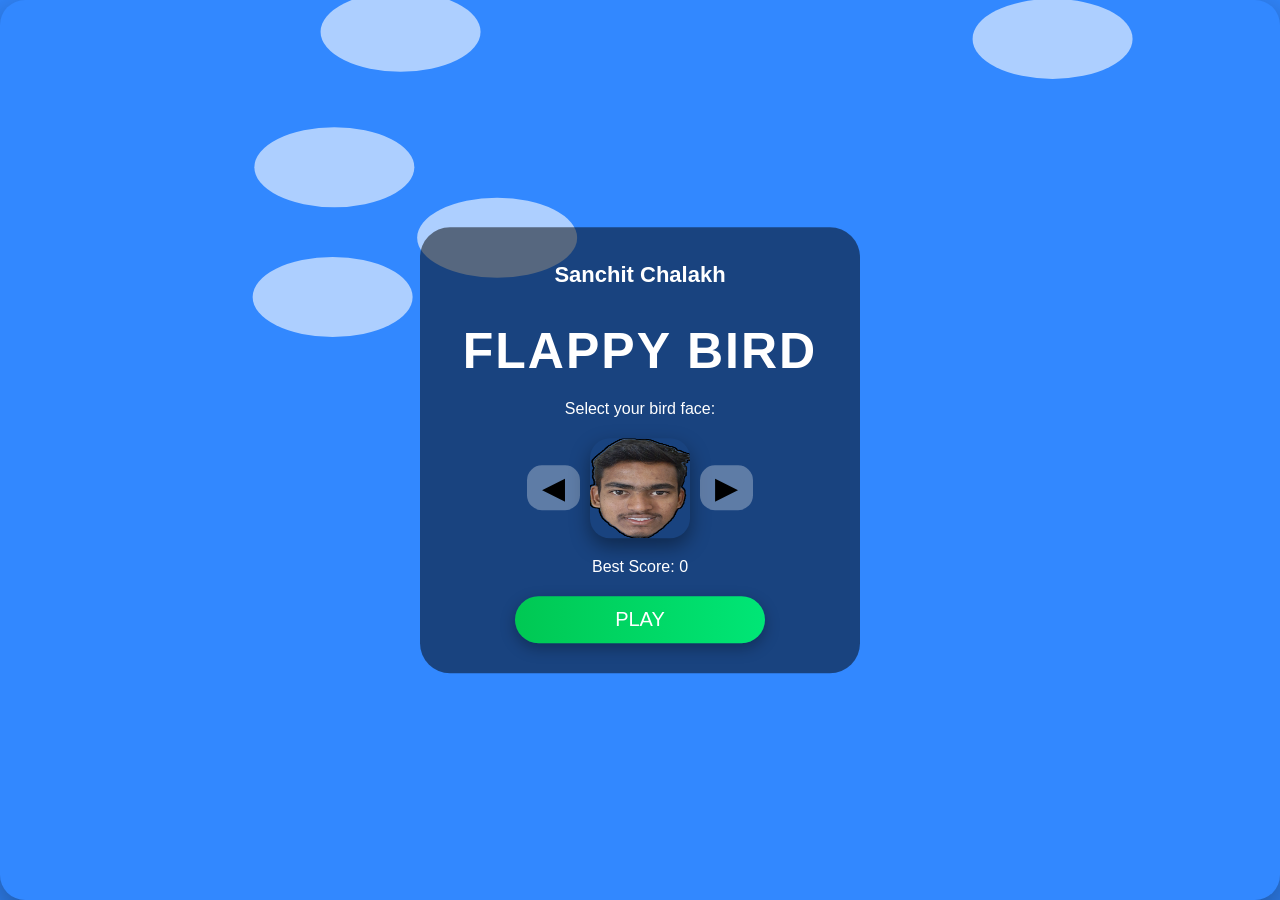
==== commit 924ef91b: "Update index.html" ====
--- a/index.html
+++ b/index.html
@@ -1,339 +1,393 @@
 <!DOCTYPE html>
-<html>
+<html lang="en">
 <head>
-<meta name="viewport" content="width=device-width, initial-scale=1.0">
-<title>Flappy Bird - Ultra Premium</title>
-<style>
-html, body {
-    margin: 0;
-    padding: 0;
-    width: 100%;
-    height: 100%;
-    overflow: hidden;
-    font-family: 'Segoe UI', sans-serif;
-    background: #87CEEB;
-    transition: background 2s;
-}
-
-canvas {
-    display: block;
-    background: transparent;
-    border-radius: 25px;
-    box-shadow: 0 20px 60px rgba(0,0,0,0.5);
-}
-
-/* Panels */
-.panel {
-    position: absolute;
-    top: 50%;
-    left: 50%;
-    transform: translate(-50%,-50%);
-    padding: 30px 20px;
-    border-radius: 30px;
-    background: rgba(0,0,0,0.5);
-    text-align: center;
-    color: white;
-    z-index: 10;
-    max-width: 400px;
-    width: 90%;
-    overflow: hidden;
-}
-.panel h1, .panel h2 {
-    font-size: 50px;
-    letter-spacing: 2px;
-    margin-bottom: 20px;
-}
-.panel h3 {
-    font-size: 22px;
-    margin: 5px;
-}
-
-/* Face Selector */
-#faceSelector {
-    display: flex;
-    align-items: center;
-    justify-content: center;
-    margin: 20px 0;
-}
-#faceSelector button {
-    font-size: 30px;
-    background: rgba(255,255,255,0.3);
-    border: none;
-    border-radius: 15px;
-    padding: 5px 15px;
-    cursor: pointer;
-    color: black;
-    margin: 0 10px;
-    transition: 0.2s;
-}
-#faceSelector button:hover {
-    background: rgba(255,255,255,0.5);
-}
-#selectedFace {
-    width: 100px;
-    height: 100px;
-    border-radius: 20px;
-    box-shadow: 0 8px 20px rgba(0,0,0,0.4);
-}
-
-/* Premium Game Over Text */
-.premiumText {
-    font-weight: bold;
-    margin-top: 20px;
-    letter-spacing: 2px;
-    background: linear-gradient(90deg, #FF0000,#FF8C00,#FFD700,#FF0000);
-    -webkit-background-clip: text;
-    -webkit-text-fill-color: transparent;
-    animation: shine 3s linear infinite;
-    text-align: center;
-    line-height: 1.3;
-}
-@keyframes shine {
-    0% {background-position: 0%}
-    100% {background-position: 200%}
-}
-#yourScore {
-    font-size: 24px;
-    margin: 10px 0;
-    color: white;
-}
-
-/* Buttons */
-.panel button.startBtn, .panel button.restartBtn {
-    width: 100%;
-    max-width: 250px;
-    padding: 12px 0;
-    font-size: 20px;
-    border: none;
-    border-radius: 50px;
-    background: linear-gradient(90deg, #00c853, #00e676);
-    color: white;
-    cursor: pointer;
-    box-shadow: 0 5px 15px rgba(0,0,0,0.3);
-    display: block;
-    margin: 20px auto 0 auto;
-    transition: 0.2s;
-}
-.panel button.startBtn:hover, .panel button.restartBtn:hover {
-    transform: scale(1.05);
-}
-
-/* Pause */
-#pauseBtn {
-    position: absolute;
-    top: 20px;
-    right: 20px;
-    padding: 10px 20px;
-    font-size: 18px;
-    border: none;
-    border-radius: 20px;
-    background: rgba(255,255,255,0.3);
-    color: white;
-    cursor: pointer;
-    backdrop-filter: blur(5px);
-    z-index: 15;
-}
-#pauseBtn:hover {
-    background: rgba(255,255,255,0.5);
-}
-#pauseOverlay {
-    display: none;
-    position: absolute;
-    top: 50%;
-    left: 50%;
-    transform: translate(-50%,-50%);
-    z-index: 20;
-    padding: 40px;
-    border-radius: 30px;
-    background: rgba(0,0,0,0.5);
-    text-align: center;
-    color: white;
-}
-#pauseOverlay h1 {
-    font-size: 60px;
-    margin-bottom: 30px;
-    letter-spacing: 3px;
-}
-#pauseOverlay button {
-    padding: 15px 50px;
-    font-size: 22px;
-    border-radius: 50px;
-    border: none;
-    background: linear-gradient(90deg,#00c853,#00e676);
-    cursor: pointer;
-}
-#pauseOverlay button:hover {
-    transform: scale(1.05);
-}
-
-/* Clouds */
-.cloud {
-    position: absolute;
-    width: 150px;
-    height: 80px;
-    background: rgba(255,255,255,0.7);
-    border-radius: 50%;
-    box-shadow: 30px 10px 60px rgba(255,255,255,0.3);
-}
-</style>
+  <meta name="viewport" content="width=device-width, initial-scale=1.0">
+  <title>Flappy Bird - Ultra Premium</title>
+  <style>
+    /* Basic styling */
+    html, body {
+      margin: 0;
+      padding: 0;
+      width: 100%;
+      height: 100%;
+      overflow: hidden;
+      font-family: 'Segoe UI', sans-serif;
+      background: #87CEEB;
+      transition: background 2s;
+    }
+
+    canvas {
+      display: block;
+      background: transparent;
+      border-radius: 25px;
+      box-shadow: 0 20px 60px rgba(0,0,0,0.5);
+    }
+
+    /* Panels */
+    .panel {
+      position: absolute;
+      top: 50%;
+      left: 50%;
+      transform: translate(-50%, -50%);
+      padding: 30px 20px;
+      border-radius: 30px;
+      background: rgba(0,0,0,0.5);
+      text-align: center;
+      color: white;
+      z-index: 10;
+      max-width: 400px;
+      width: 90%;
+      overflow: hidden;
+    }
+
+    .panel h1, .panel h2 {
+      font-size: 50px;
+      letter-spacing: 2px;
+      margin-bottom: 20px;
+    }
+
+    .panel h3 {
+      font-size: 22px;
+      margin: 5px;
+    }
+
+    /* Face Selector */
+    #faceSelector {
+      display: flex;
+      align-items: center;
+      justify-content: center;
+      margin: 20px 0;
+    }
+
+    #faceSelector button {
+      font-size: 30px;
+      background: rgba(255,255,255,0.3);
+      border: none;
+      border-radius: 15px;
+      padding: 5px 15px;
+      cursor: pointer;
+      color: black;
+      margin: 0 10px;
+      transition: 0.2s;
+    }
+
+    #faceSelector button:hover {
+      background: rgba(255,255,255,0.5);
+    }
+
+    #selectedFace {
+      width: 100px;
+      height: 100px;
+      border-radius: 20px;
+      box-shadow: 0 8px 20px rgba(0,0,0,0.4);
+    }
+
+    /* Premium Game Over Text */
+    .premiumText {
+      font-weight: bold;
+      margin-top: 20px;
+      letter-spacing: 2px;
+      background: linear-gradient(90deg, #FF0000, #FF8C00, #FFD700, #FF0000);
+      -webkit-background-clip: text;
+      -webkit-text-fill-color: transparent;
+      animation: shine 3s linear infinite;
+      text-align: center;
+      line-height: 1.3;
+    }
+
+    @keyframes shine {
+      0% { background-position: 0%; }
+      100% { background-position: 200%; }
+    }
+
+    #yourScore {
+      font-size: 24px;
+      margin: 10px 0;
+      color: white;
+    }
+
+    /* Buttons */
+    .panel button.startBtn,
+    .panel button.restartBtn {
+      width: 100%;
+      max-width: 250px;
+      padding: 12px 0;
+      font-size: 20px;
+      border: none;
+      border-radius: 50px;
+      background: linear-gradient(90deg,#00c853,#00e676);
+      color: white;
+      cursor: pointer;
+      box-shadow: 0 5px 15px rgba(0,0,0,0.3);
+      display: block;
+      margin: 20px auto 0 auto;
+      transition: 0.2s;
+    }
+
+    .panel button.startBtn:hover,
+    .panel button.restartBtn:hover {
+      transform: scale(1.05);
+    }
+
+    /* Pause */
+    #pauseBtn {
+      position: absolute;
+      top: 20px;
+      right: 20px;
+      padding: 10px 20px;
+      font-size: 18px;
+      border: none;
+      border-radius: 20px;
+      background: rgba(255,255,255,0.3);
+      color: white;
+      cursor: pointer;
+      backdrop-filter: blur(5px);
+      z-index: 15;
+    }
+
+    #pauseBtn:hover {
+      background: rgba(255,255,255,0.5);
+    }
+
+    #pauseOverlay {
+      display: none;
+      position: absolute;
+      top: 50%;
+      left: 50%;
+      transform: translate(-50%, -50%);
+      z-index: 20;
+      padding: 40px;
+      border-radius: 30px;
+      background: rgba(0,0,0,0.5);
+      text-align: center;
+      color: white;
+    }
+
+    #pauseOverlay h1 {
+      font-size: 60px;
+      margin-bottom: 30px;
+      letter-spacing: 3px;
+    }
+
+    #pauseOverlay button {
+      padding: 15px 50px;
+      font-size: 22px;
+      border-radius: 50px;
+      border: none;
+      background: linear-gradient(90deg,#00c853,#00e676);
+      cursor: pointer;
+    }
+
+    #pauseOverlay button:hover {
+      transform: scale(1.05);
+    }
+
+    /* Clouds */
+    .cloud {
+      position: absolute;
+      width: 150px;
+      height: 80px;
+      background: rgba(255,255,255,0.7);
+      border-radius: 50%;
+      box-shadow: 30px 10px 60px rgba(255,255,255,0.3);
+    }
+  </style>
 </head>
+
 <body>
-<canvas id="game"></canvas>
-
-<!-- Start Screen -->
-<div id="startScreen" class="panel">
+  <canvas id="game"></canvas>
+
+  <!-- Start Screen -->
+  <div id="startScreen" class="panel">
     <h3>Sanchit Chalakh</h3>
     <h1>FLAPPY BIRD</h1>
     <p>Select your bird face:</p>
-
     <div id="faceSelector">
-        <button onclick="changeFace(-1)">◀</button>
-        <img id="selectedFace" src="face1.png">
-        <button onclick="changeFace(1)">▶</button>
+      <button onclick="changeFace(-1)">◀</button>
+      <img id="selectedFace" src="face1.png" alt="Selected Bird Face">
+      <button onclick="changeFace(1)">▶</button>
     </div>
-
     <p>Best Score: <span id="bestScore">0</span></p>
     <button class="startBtn" onclick="startGame()">PLAY</button>
-</div>
-
-<!-- Game Over -->
-<div id="gameOver" class="panel" style="display:none;">
+  </div>
+
+  <!-- Game Over Screen -->
+  <div id="gameOver" class="panel" style="display:none;">
     <h2>Game Over</h2>
-    <img src="Modi.jpg" class="modiImg" style="width:130px; border-radius:25px; margin:10px 5px;">
-    <p class="premiumText">TENSION MAT LE <br>ISKA KARAN MODI HAI</p>
+    <img src="Modi.jpg" class="modiImg" style="width:130px; border-radius:25px; margin:10px 5px;" alt="Game Over Image">
+    <p class="premiumText">
+      TENSION MAT LE <br>ISKA KARAN MODI HAI
+    </p>
     <p id="yourScore"></p>
     <p>Best Score: <span id="bestScore2">0</span></p>
     <button class="restartBtn" onclick="restartGame()">Restart</button>
-</div>
-
-<!-- Pause Overlay -->
-<button id="pauseBtn" onclick="togglePause()" style="display:none;">Pause</button>
-<div id="pauseOverlay">
+  </div>
+
+  <!-- Pause Overlay -->
+  <button id="pauseBtn" onclick="togglePause()" style="display:none;">Pause</button>
+  <div id="pauseOverlay">
     <h1>PAUSED</h1>
     <button onclick="togglePause()">Resume</button>
-</div>
-
-<script>
-// Canvas setup
-const canvas = document.getElementById("game");
-const ctx = canvas.getContext("2d");
-
-function resizeCanvas() {
-    canvas.width = window.innerWidth;
-    canvas.height = window.innerHeight;
-}
-window.addEventListener('resize', resizeCanvas);
-resizeCanvas();
-
-// Game variables
-let score = 0, gameRunning = false, paused = false, level = 1;
-let bestScore = localStorage.getItem("bestScore")||0;
-document.getElementById("bestScore").innerText = bestScore;
-document.getElementById("bestScore2").innerText = bestScore;
-
-// Sounds
-let jumpSound = new Audio("jump.mp3");
-let scoreSound = new Audio("score.mp3");
-let gameOverSound = new Audio("gameover.mp3");
-let bgMusic = new Audio("bgMusic.mp3");
-bgMusic.loop = true; bgMusic.volume = 0.3;
-
-// Bird
-let birdImg = new Image(); birdImg.src = "face1.png";
-let bird = {x: canvas.width*0.2, y: canvas.height/2, width: 60, height: 60, gravity: 0.4, lift: -8, velocity: 0, rotation: 0};
-
-// Pipes
-let pipes = [], pipeSpeed = 2.5, pipeGap = canvas.height*0.35;
-
-// Clouds
-let clouds = [];
-for(let i=0;i<5;i++){
-    clouds.push({x: Math.random()*canvas.width, y: Math.random()*canvas.height*0.4, speed:0.2+Math.random()*0.5});
-}
-
-// Particles
-let particles = [];
-function createJumpParticles() {
-    for(let i=0;i<5;i++){
+  </div>
+
+  <script>
+    // Canvas setup
+    const canvas = document.getElementById("game");
+    const ctx = canvas.getContext("2d");
+
+    function resizeCanvas() {
+      canvas.width = window.innerWidth;
+      canvas.height = window.innerHeight;
+    }
+    window.addEventListener('resize', resizeCanvas);
+    resizeCanvas();
+
+    // Game variables
+    let score = 0, gameRunning = false, paused = false, level = 1;
+    let bestScore = localStorage.getItem("bestScore") || 0;
+    document.getElementById("bestScore").innerText = bestScore;
+    document.getElementById("bestScore2").innerText = bestScore;
+
+    // Sounds
+    const jumpSound = new Audio("jump.mp3");
+    const scoreSound = new Audio("score.mp3");
+    const gameOverSound = new Audio("gameover.mp3");
+    const bgMusic = new Audio("bgMusic.mp3");
+    bgMusic.loop = true;
+    bgMusic.volume = 0.3;
+
+    // Bird
+    let birdImg = new Image();
+    birdImg.src = "face1.png";
+    let bird = {
+      x: canvas.width * 0.2,
+      y: canvas.height / 2,
+      width: 60,
+      height: 60,
+      gravity: 0.4,
+      lift: -8,
+      velocity: 0,
+      rotation: 0
+    };
+
+    // Pipes
+    let pipes = [], pipeSpeed = 2.5, pipeGap = canvas.height * 0.35;
+
+    // Clouds
+    let clouds = [];
+    for (let i = 0; i < 5; i++) {
+      clouds.push({
+        x: Math.random() * canvas.width,
+        y: Math.random() * canvas.height * 0.4,
+        speed: 0.2 + Math.random() * 0.5
+      });
+    }
+
+    // Jump particles
+    let particles = [];
+    function createJumpParticles() {
+      for (let i = 0; i < 5; i++) {
         particles.push({
-            x: bird.x+30, y: bird.y+30,
-            size: Math.random()*5+2,
-            velocityX: Math.random()*2-1,
-            velocityY: Math.random()*-2-1,
-            alpha: 1
+          x: bird.x + 30,
+          y: bird.y + 30,
+          size: Math.random() * 5 + 2,
+          velocityX: Math.random() * 2 - 1,
+          velocityY: Math.random() * -2 - 1,
+          alpha: 1
         });
-    }
-}
-function drawParticles() {
-    particles.forEach((p,i)=>{
+      }
+    }
+
+    function drawParticles() {
+      particles.forEach((p, i) => {
         ctx.fillStyle = `rgba(255,255,0,${p.alpha})`;
         ctx.beginPath();
-        ctx.arc(p.x,p.y,p.size,0,2*Math.PI);
+        ctx.arc(p.x, p.y, p.size, 0, 2 * Math.PI);
         ctx.fill();
         p.x += p.velocityX;
         p.y += p.velocityY;
         p.alpha -= 0.03;
-        if(p.alpha <=0) particles.splice(i,1);
-    });
-}
-
-// Pipe gradients
-const pipeColors = [["#145A32","#27ae60","#2ecc71","#145A32"],["#8e44ad","#9b59b6","#d2b4de","#8e44ad"],["#e67e22","#f39c12","#f1c40f","#e67e22"]];
-function getPipeGradient(pipe){
-    let colorIndex = Math.floor(score/20)%pipeColors.length;
-    let colors = pipeColors[colorIndex];
-    let grad = ctx.createLinearGradient(pipe.x,0,pipe.x+pipe.width,0);
-    grad.addColorStop(0, colors[0]);
-    grad.addColorStop(0.3, colors[1]);
-    grad.addColorStop(0.6, colors[2]);
-    grad.addColorStop(1, colors[3]);
-    return grad;
-}
-
-// Face carousel
-const faces = ["face1.png","face2.png"];
-let currentFaceIndex = 0;
-const selectedFace = document.getElementById("selectedFace");
-function changeFace(direction){
-    currentFaceIndex += direction;
-    if(currentFaceIndex < 0) currentFaceIndex = faces.length-1;
-    if(currentFaceIndex >= faces.length) currentFaceIndex = 0;
-    selectedFace.src = faces[currentFaceIndex];
-    birdImg.src = faces[currentFaceIndex];
-}
-
-// Create Pipe
-function createPipe(){
-    let topHeight = Math.random()*canvas.height*0.45+50;
-    pipes.push({x:canvas.width, top:topHeight, bottom:topHeight+pipeGap, width:canvas.width*0.12, passed:false});
-}
-
-// Draw Bird
-function drawBird(){
-    ctx.save();
-    ctx.translate(bird.x+bird.width/2,bird.y+bird.height/2);
-    ctx.rotate(bird.velocity*0.05);
-    ctx.drawImage(birdImg,-bird.width/2,-bird.height/2,bird.width,bird.height);
-    ctx.restore();
-}
-
-// Update Bird
-function updateBird(dt){
-    if(!paused){
-        bird.velocity += bird.gravity*(dt/16);
-        bird.y += bird.velocity*(dt/16);
-        if(bird.y+bird.height >= canvas.height){ bird.y = canvas.height-bird.height; gameOver(); }
-        if(bird.y <= 0){ bird.y=0; bird.velocity=0; }
-    }
-}
-
-// Draw Pipes
-function drawPipes(dt){
-    pipes.forEach(pipe=>{
-        if(!paused) pipe.x -= pipeSpeed*(dt/16);
+        if (p.alpha <= 0) particles.splice(i, 1);
+      });
+    }
+
+    // Pipe colors & gradients
+    const pipeColors = [
+      ["#145A32","#27ae60","#2ecc71","#145A32"],
+      ["#8e44ad","#9b59b6","#d2b4de","#8e44ad"],
+      ["#e67e22","#f39c12","#f1c40f","#e67e22"]
+    ];
+
+    function getPipeGradient(pipe) {
+      let colorIndex = Math.floor(score / 20) % pipeColors.length;
+      let colors = pipeColors[colorIndex];
+      let grad = ctx.createLinearGradient(pipe.x,0,pipe.x+pipe.width,0);
+      grad.addColorStop(0, colors[0]);
+      grad.addColorStop(0.3, colors[1]);
+      grad.addColorStop(0.6, colors[2]);
+      grad.addColorStop(1, colors[3]);
+      return grad;
+    }
+
+    // Face selection
+    const faces = ["face1.png","face2.png"];
+    let currentFaceIndex = 0;
+    const selectedFace = document.getElementById("selectedFace");
+
+    function changeFace(direction) {
+      currentFaceIndex += direction;
+      if (currentFaceIndex < 0) currentFaceIndex = faces.length - 1;
+      if (currentFaceIndex >= faces.length) currentFaceIndex = 0;
+      selectedFace.src = faces[currentFaceIndex];
+      birdImg.src = faces[currentFaceIndex];
+    }
+
+    // Create pipe
+    function createPipe() {
+      let topHeight = Math.random() * canvas.height * 0.45 + 50;
+      pipes.push({
+        x: canvas.width,
+        top: topHeight,
+        bottom: topHeight + pipeGap,
+        width: canvas.width * 0.12,
+        passed: false
+      });
+    }
+
+    // Game loop & drawing functions
+    let lastTime = null;
+    let showLevel = false, levelAlpha = 1;
+
+    function drawBird() {
+      ctx.save();
+      ctx.translate(bird.x + bird.width/2, bird.y + bird.height/2);
+      ctx.rotate(bird.velocity * 0.05);
+      ctx.drawImage(birdImg, -bird.width/2, -bird.height/2, bird.width, bird.height);
+      ctx.restore();
+    }
+
+    function updateBird(dt) {
+      if (!paused) {
+        bird.velocity += bird.gravity * (dt/16);
+        bird.y += bird.velocity * (dt/16);
+        if (bird.y + bird.height >= canvas.height) {
+          bird.y = canvas.height - bird.height;
+          gameOver();
+        }
+        if (bird.y <= 0) {
+          bird.y = 0;
+          bird.velocity = 0;
+        }
+      }
+    }
+
+    function drawPipes(dt) {
+      pipes.forEach(pipe => {
+        if (!paused) pipe.x -= pipeSpeed * (dt/16);
+
         ctx.fillStyle = getPipeGradient(pipe);
-        ctx.fillRect(pipe.x,0,pipe.width,pipe.top);
-        ctx.fillRect(pipe.x,pipe.bottom,pipe.width,canvas.height);
+        ctx.fillRect(pipe.x, 0, pipe.width, pipe.top);
+        ctx.fillRect(pipe.x, pipe.bottom, pipe.width, canvas.height);
 
         // Pipe caps
         ctx.fillStyle = "#2ecc71";
@@ -341,145 +395,182 @@
         ctx.fillRect(pipe.x-10, pipe.bottom, pipe.width+20, 20);
 
         // Score & Level
-        if(!pipe.passed && pipe.x+pipe.width < bird.x && !paused){
-            score++; pipe.passed=true; scoreSound.currentTime=0; scoreSound.play();
-            if(score%10===0){
-                level++; pipeSpeed+=0.5; pipeGap-=10; if(pipeGap<80) pipeGap=80;
-                showLevel = true; levelAlpha=1;
-                setTimeout(()=>{
-                    let fadeInterval = setInterval(()=>{
-                        levelAlpha -= 0.05;
-                        if(levelAlpha<=0){ levelAlpha=0; showLevel=false; clearInterval(fadeInterval);}
-                    },50);
-                },500);
-            }
-            createPipe();
+        if (!pipe.passed && pipe.x + pipe.width < bird.x && !paused) {
+          score++;
+          pipe.passed = true;
+          scoreSound.currentTime = 0;
+          scoreSound.play();
+
+          if (score % 10 === 0) {
+            level++;
+            pipeSpeed += 0.5;
+            pipeGap -= 10;
+            if (pipeGap < 80) pipeGap = 80;
+            showLevel = true;
+            levelAlpha = 1;
+            setTimeout(() => {
+              let fadeInterval = setInterval(() => {
+                levelAlpha -= 0.05;
+                if (levelAlpha <= 0) {
+                  levelAlpha = 0;
+                  showLevel = false;
+                  clearInterval(fadeInterval);
+                }
+              }, 50);
+            }, 500);
+          }
+
+          createPipe();
         }
 
         // Collision
-        if(bird.x < pipe.x + pipe.width && bird.x + bird.width > pipe.x &&
-           (bird.y < pipe.top || bird.y + bird.height > pipe.bottom)) gameOver();
+        if (bird.x < pipe.x + pipe.width &&
+            bird.x + bird.width > pipe.x &&
+            (bird.y < pipe.top || bird.y + bird.height > pipe.bottom)) {
+          gameOver();
+        }
+      });
+
+      pipes = pipes.filter(p => p.x + p.width > 0);
+      if (pipes.length === 0) createPipe();
+    }
+
+    function drawClouds(dt) {
+      clouds.forEach(c => {
+        c.x -= c.speed * (dt/16);
+        if (c.x < -200) c.x = canvas.width;
+        ctx.fillStyle = "rgba(255,255,255,0.6)";
+        ctx.beginPath();
+        ctx.ellipse(c.x, c.y, 80, 40, 0, 0, 2*Math.PI);
+        ctx.fill();
+      });
+    }
+
+    function drawScore() {
+      if (score > bestScore) {
+        bestScore = score;
+        localStorage.setItem("bestScore", bestScore);
+      }
+      ctx.fillStyle = "black";
+      ctx.font = `${Math.floor(canvas.width*0.07)}px Arial`;
+      ctx.fillText("Score: "+score, 10, canvas.height*0.07);
+      ctx.fillText("Best: "+bestScore, 10, canvas.height*0.14);
+    }
+
+    function displayLevel() {
+      if (!showLevel) return;
+      ctx.save();
+      ctx.globalAlpha = levelAlpha;
+
+      ctx.fillStyle = "gold";
+      ctx.font = `bold ${Math.floor(canvas.width*0.08)}px Arial`;
+      ctx.textAlign = "center";
+      ctx.fillText("LEVEL UP!", canvas.width/2, canvas.height/2 - 30);
+
+      ctx.fillStyle = "white";
+      ctx.font = `bold ${Math.floor(canvas.width*0.05)}px Arial`;
+      ctx.fillText("LEVEL " + level, canvas.width/2, canvas.height/2 + 30);
+
+      ctx.restore();
+    }
+
+    function updateSky() {
+      let cycle = Date.now() * 0.002;
+      let r = Math.floor(120 + Math.sin(cycle) * 80);
+      let g = Math.floor(180 + Math.sin(cycle) * 50);
+      let b = 255;
+      document.body.style.background = `rgb(${r},${g},${b})`;
+    }
+
+    function gameOver() {
+      gameRunning = false;
+      paused = false;
+      document.getElementById("bestScore").innerText = bestScore;
+      document.getElementById("bestScore2").innerText = bestScore;
+      document.getElementById("gameOver").style.display = "block";
+      document.getElementById("yourScore").innerText = "Your Score: " + score;
+      gameOverSound.currentTime = 0;
+      gameOverSound.play();
+      bgMusic.pause();
+    }
+
+    function startGame() {
+      document.getElementById("startScreen").style.display = "none";
+      gameRunning = true;
+      paused = false;
+      lastTime = null;
+      level = 1;
+      requestAnimationFrame(gameLoop);
+      bgMusic.play();
+    }
+
+    function restartGame() {
+      score = 0;
+      level = 1;
+      bird.y = canvas.height / 2;
+      bird.velocity = 0;
+      pipes = [];
+      pipeSpeed = 2.5;
+      pipeGap = canvas.height * 0.35;
+      gameRunning = false;
+      paused = false;
+      document.getElementById("gameOver").style.display = "none";
+      document.getElementById("startScreen").style.display = "block";
+      document.getElementById("pauseBtn").style.display = "none";
+    }
+
+    const pauseBtn = document.getElementById("pauseBtn");
+    const pauseOverlay = document.getElementById("pauseOverlay");
+
+    function togglePause() {
+      if (!gameRunning) return;
+      paused = !paused;
+      if (paused) {
+        bgMusic.pause();
+        pauseOverlay.style.display = "block";
+        pauseBtn.style.display = "none";
+      } else {
+        bgMusic.play();
+        pauseOverlay.style.display = "none";
+        pauseBtn.style.display = "block";
+      }
+    }
+
+    // Touch controls
+    canvas.addEventListener("touchstart", () => {
+      if (!gameRunning || paused) return;
+      bird.velocity = bird.lift;
+      jumpSound.currentTime = 0;
+      jumpSound.play();
+      createJumpParticles();
     });
-    pipes = pipes.filter(p => p.x+ p.width > 0);
-    if(pipes.length===0) createPipe();
-}
-
-// Draw Clouds
-function drawClouds(dt){
-    clouds.forEach(c=>{
-        c.x -= c.speed*(dt/16);
-        if(c.x<-200) c.x=canvas.width;
-        ctx.fillStyle="rgba(255,255,255,0.6)";
-        ctx.beginPath();
-        ctx.ellipse(c.x,c.y,80,40,0,0,2*Math.PI);
-        ctx.fill();
-    });
-}
-
-// Draw Score
-function drawScore(){
-    if(score>bestScore){ bestScore=score; localStorage.setItem("bestScore",bestScore); }
-    ctx.fillStyle="black";
-    ctx.font=`${Math.floor(canvas.width*0.07)}px Arial`;
-    ctx.fillText("Score: "+score,10,canvas.height*0.07);
-    ctx.fillText("Best: "+bestScore,10,canvas.height*0.14);
-}
-
-// Display Level
-let showLevel=false, levelAlpha=1;
-function displayLevel(){
-    if(!showLevel) return;
-    ctx.save();
-    ctx.globalAlpha = levelAlpha;
-    ctx.fillStyle="gold";
-    ctx.font=`bold ${Math.floor(canvas.width*0.08)}px Arial`;
-    ctx.textAlign="center";
-    ctx.fillText("LEVEL UP!", canvas.width/2, canvas.height/2-30);
-    ctx.fillStyle="white";
-    ctx.font=`bold ${Math.floor(canvas.width*0.05)}px Arial`;
-    ctx.fillText("LEVEL "+level, canvas.width/2, canvas.height/2+30);
-    ctx.restore();
-}
-
-// Sky update
-function updateSky(){
-    let cycle = Date.now()*0.002;
-    let r = Math.floor(120+Math.sin(cycle)*80);
-    let g = Math.floor(180+Math.sin(cycle)*50);
-    let b = 255;
-    document.body.style.background = `rgb(${r},${g},${b})`;
-}
-
-// Game Over
-function gameOver(){
-    gameRunning=false; paused=false;
-    document.getElementById("bestScore").innerText=bestScore;
-    document.getElementById("bestScore2").innerText=bestScore;
-    document.getElementById("gameOver").style.display="block";
-    document.getElementById("yourScore").innerText="Your Score: "+score;
-    gameOverSound.currentTime=0; gameOverSound.play();
-    bgMusic.pause();
-}
-
-// Start & Restart
-function startGame(){
-    document.getElementById("startScreen").style.display="none";
-    gameRunning=true; paused=false; lastTime=null; level=1;
-    requestAnimationFrame(gameLoop);
-    bgMusic.play();
-}
-function restartGame(){
-    score=0; level=1; bird.y=canvas.height/2; bird.velocity=0; pipes=[]; pipeSpeed=2.5; pipeGap=canvas.height*0.35;
-    gameRunning=false; paused=false;
-    document.getElementById("gameOver").style.display="none";
-    document.getElementById("startScreen").style.display="block";
-    document.getElementById("pauseBtn").style.display="none";
-}
-
-// Pause
-const pauseBtn = document.getElementById("pauseBtn");
-const pauseOverlay = document.getElementById("pauseOverlay");
-function togglePause(){
-    if(!gameRunning) return;
-    paused = !paused;
-    if(paused){ bgMusic.pause(); pauseOverlay.style.display="block"; pauseBtn.style.display="none"; }
-    else { bgMusic.play(); pauseOverlay.style.display="none"; pauseBtn.style.display="block"; }
-}
-
-// Touch & Mouse Jump
-canvas.addEventListener("touchstart", jump);
-canvas.addEventListener("mousedown", jump);
-function jump(){
-    if(!gameRunning || paused) return;
-    bird.velocity = bird.lift;
-    jumpSound.currentTime = 0;
-    jumpSound.play();
-    createJumpParticles();
-}
-
-// Game Loop
-let lastTime=null;
-function gameLoop(timestamp){
-    if(!lastTime) lastTime=timestamp;
-    const dt = timestamp-lastTime; lastTime=timestamp;
-    ctx.clearRect(0,0,canvas.width,canvas.height);
-    updateSky();
-    drawClouds(dt);
-    drawParticles();
-    if(gameRunning){
-        pauseBtn.style.display="block";
+
+    // Main game loop
+    function gameLoop(timestamp) {
+      if (!lastTime) lastTime = timestamp;
+      const dt = timestamp - lastTime;
+      lastTime = timestamp;
+
+      ctx.clearRect(0, 0, canvas.width, canvas.height);
+      updateSky();
+      drawClouds(dt);
+      drawParticles();
+
+      if (gameRunning) {
+        pauseBtn.style.display = "block";
         drawBird();
         drawPipes(dt);
         drawScore();
         displayLevel();
-        if(!paused) updateBird(dt);
-    } else {
-        pauseBtn.style.display="none";
-    }
+        if (!paused) updateBird(dt);
+      } else {
+        pauseBtn.style.display = "none";
+      }
+
+      requestAnimationFrame(gameLoop);
+    }
+
     requestAnimationFrame(gameLoop);
-}
-requestAnimationFrame(gameLoop);
-
-</script>
+  </script>
 </body>
 </html>
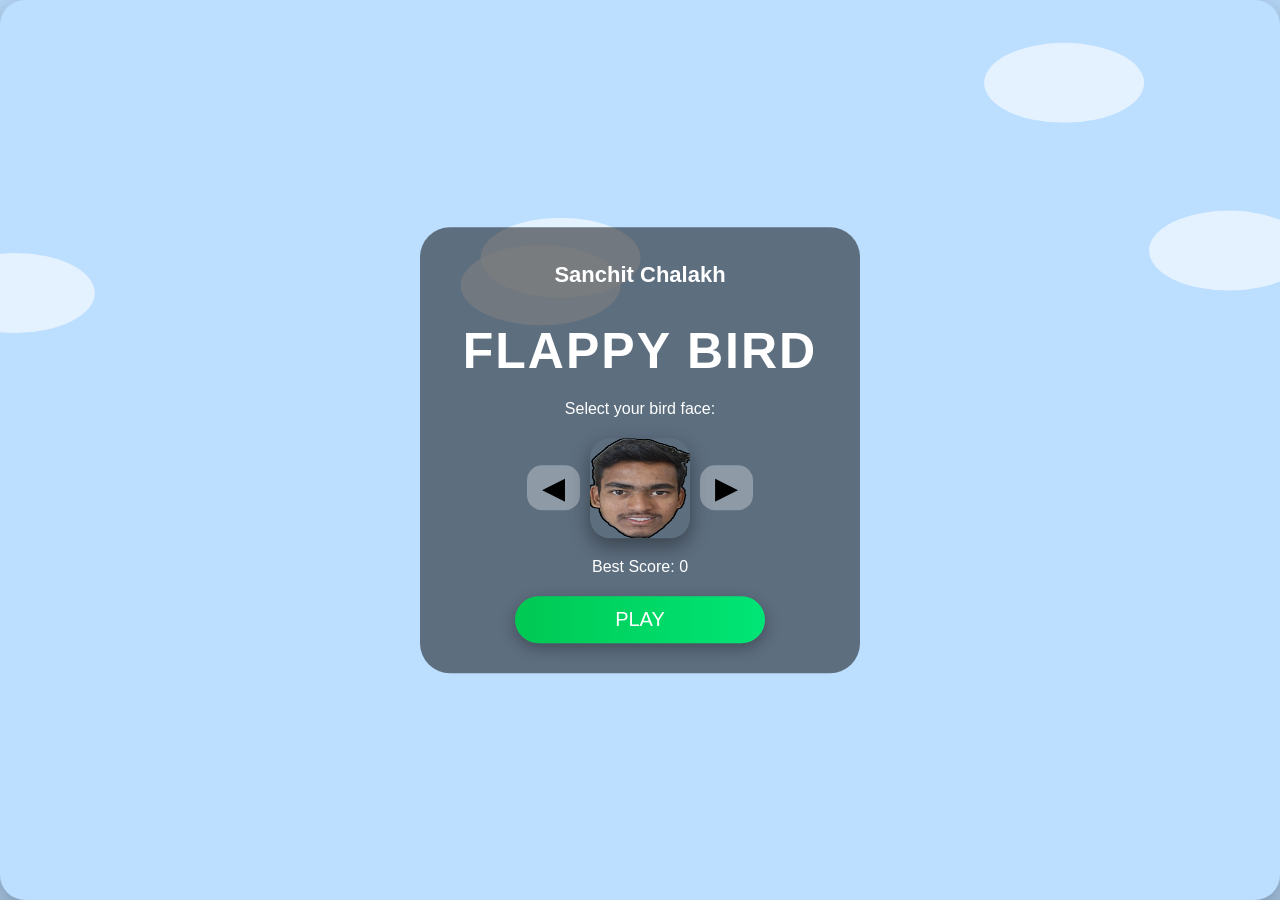
==== commit 48b9cd3d: "Add keyboard controls for jumping in game" ====
--- a/index.html
+++ b/index.html
@@ -545,6 +545,19 @@
       createJumpParticles();
     });
 
+    //Computer Space Control
+    document.addEventListener("keydown", (e) => {
+  if (!gameRunning || paused) return;
+
+  // Space key ya Arrow Up
+  if (e.code === "Space" || e.code === "ArrowUp") {
+    bird.velocity = bird.lift;
+    jumpSound.currentTime = 0;
+    jumpSound.play();
+    createJumpParticles();
+  }
+});
+
     // Main game loop
     function gameLoop(timestamp) {
       if (!lastTime) lastTime = timestamp;
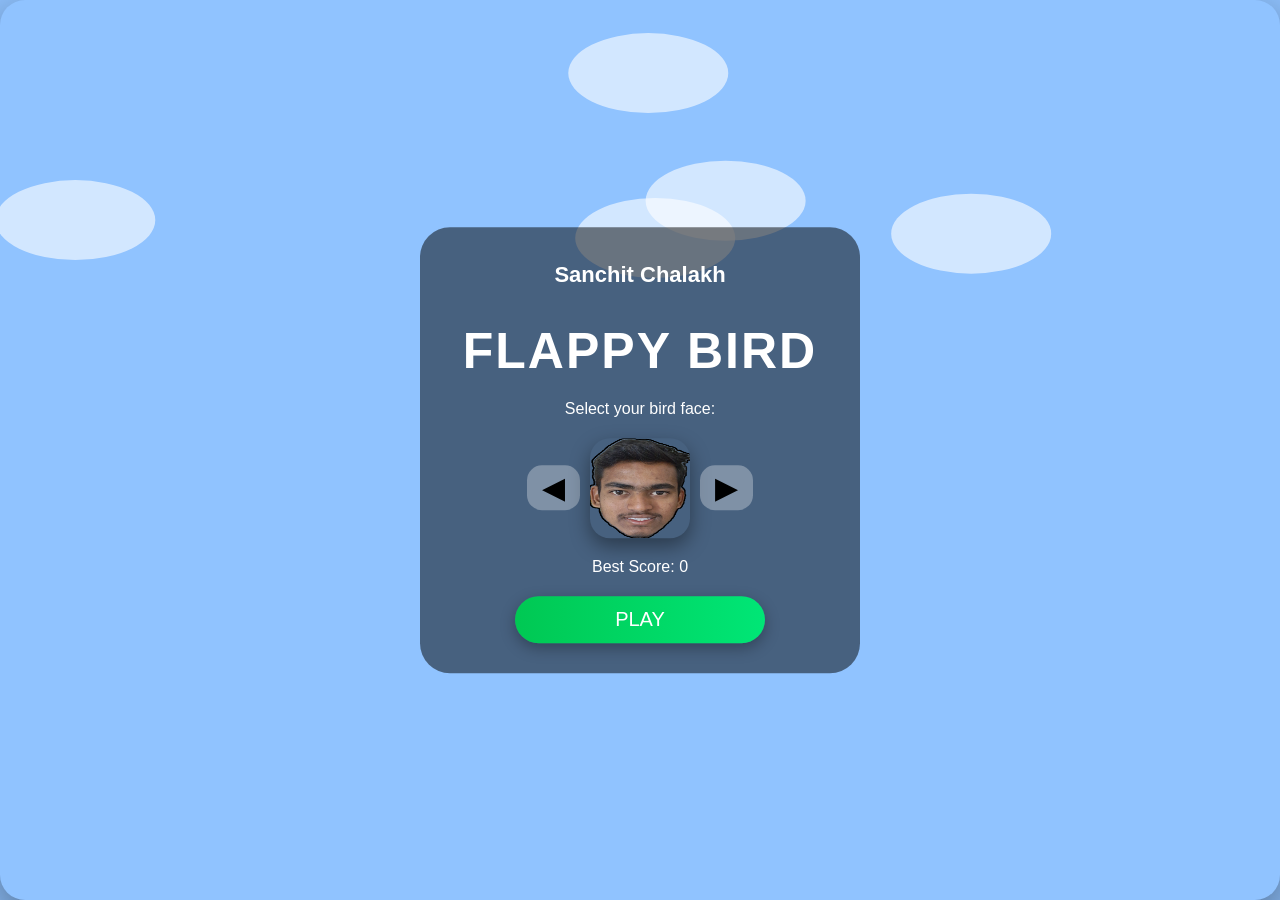
==== commit 6e6201cb: "Refactor touch and keyboard controls for game" ====
--- a/index.html
+++ b/index.html
@@ -536,21 +536,29 @@
       }
     }
 
-    // Touch controls
-    canvas.addEventListener("touchstart", () => {
-      if (!gameRunning || paused) return;
-      bird.velocity = bird.lift;
-      jumpSound.currentTime = 0;
-      jumpSound.play();
-      createJumpParticles();
-    });
-
-    //Computer Space Control
-    document.addEventListener("keydown", (e) => {
+   // Touch controls (mobile)
+canvas.addEventListener("touchstart", () => {
   if (!gameRunning || paused) return;
-
-  // Space key ya Arrow Up
-  if (e.code === "Space" || e.code === "ArrowUp") {
+  bird.velocity = bird.lift;
+  jumpSound.currentTime = 0;
+  jumpSound.play();
+  createJumpParticles();
+});
+
+// Mouse click (computer)
+canvas.addEventListener("click", () => {
+  if (!gameRunning || paused) return;
+  bird.velocity = bird.lift;
+  jumpSound.currentTime = 0;
+  jumpSound.play();
+  createJumpParticles();
+});
+
+// Keyboard (space key)
+document.addEventListener("keydown", (e) => {
+  if (!gameRunning || paused) return;
+
+  if (e.code === "Space") {
     bird.velocity = bird.lift;
     jumpSound.currentTime = 0;
     jumpSound.play();
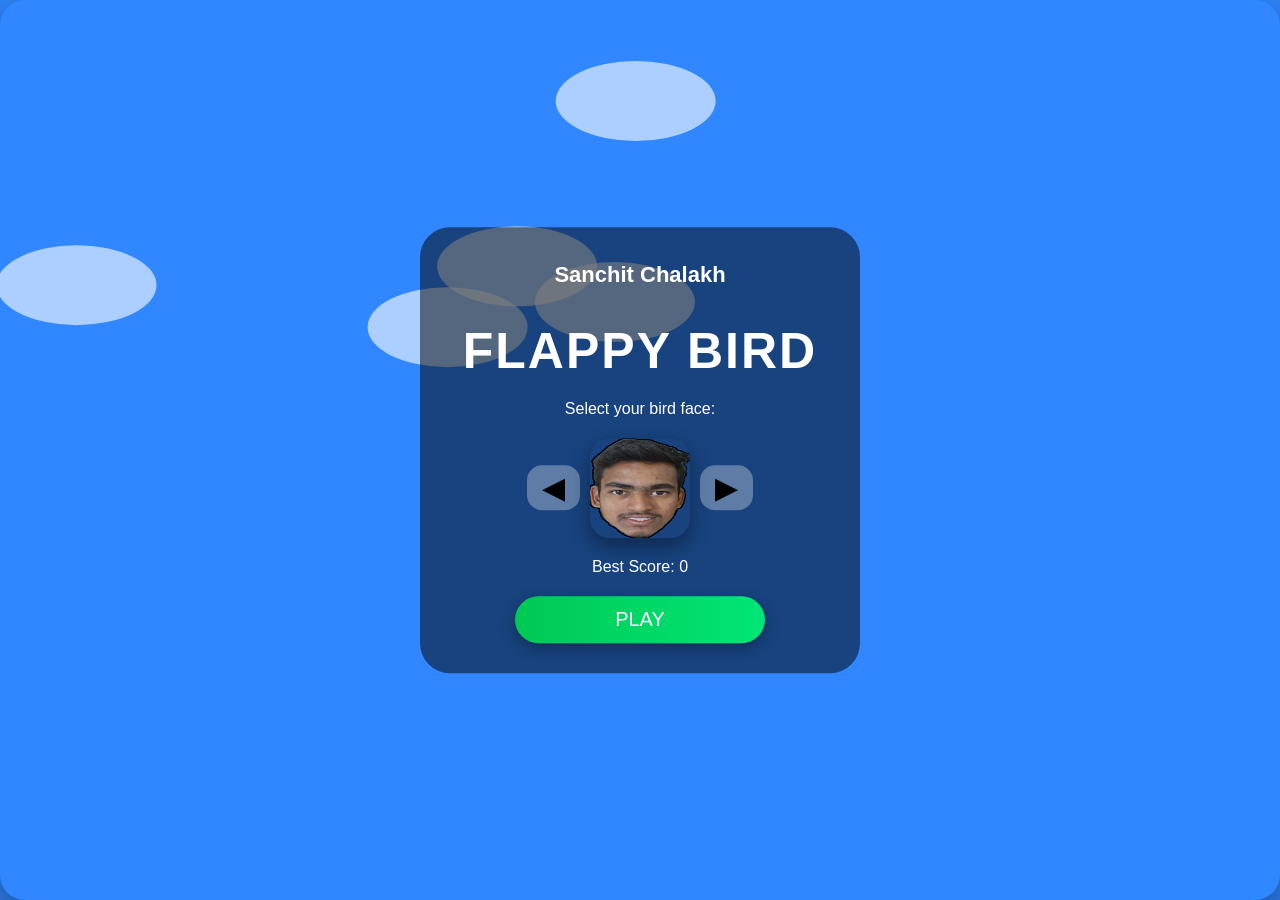
==== commit 6ef7a0fb: "Update index.html" ====
--- a/index.html
+++ b/index.html
@@ -204,7 +204,7 @@
     <p>Select your bird face:</p>
     <div id="faceSelector">
       <button onclick="changeFace(-1)">◀</button>
-      <img id="selectedFace" src="face1.png" alt="Selected Bird Face">
+      <img id="selectedFace" src="face1.webp" alt="Selected Bird Face">
       <button onclick="changeFace(1)">▶</button>
     </div>
     <p>Best Score: <span id="bestScore">0</span></p>
@@ -330,7 +330,7 @@
     }
 
     // Face selection
-    const faces = ["face1.png","face2.png"];
+    const faces = ["face1.webp","face2.webp"];
     let currentFaceIndex = 0;
     const selectedFace = document.getElementById("selectedFace");
 
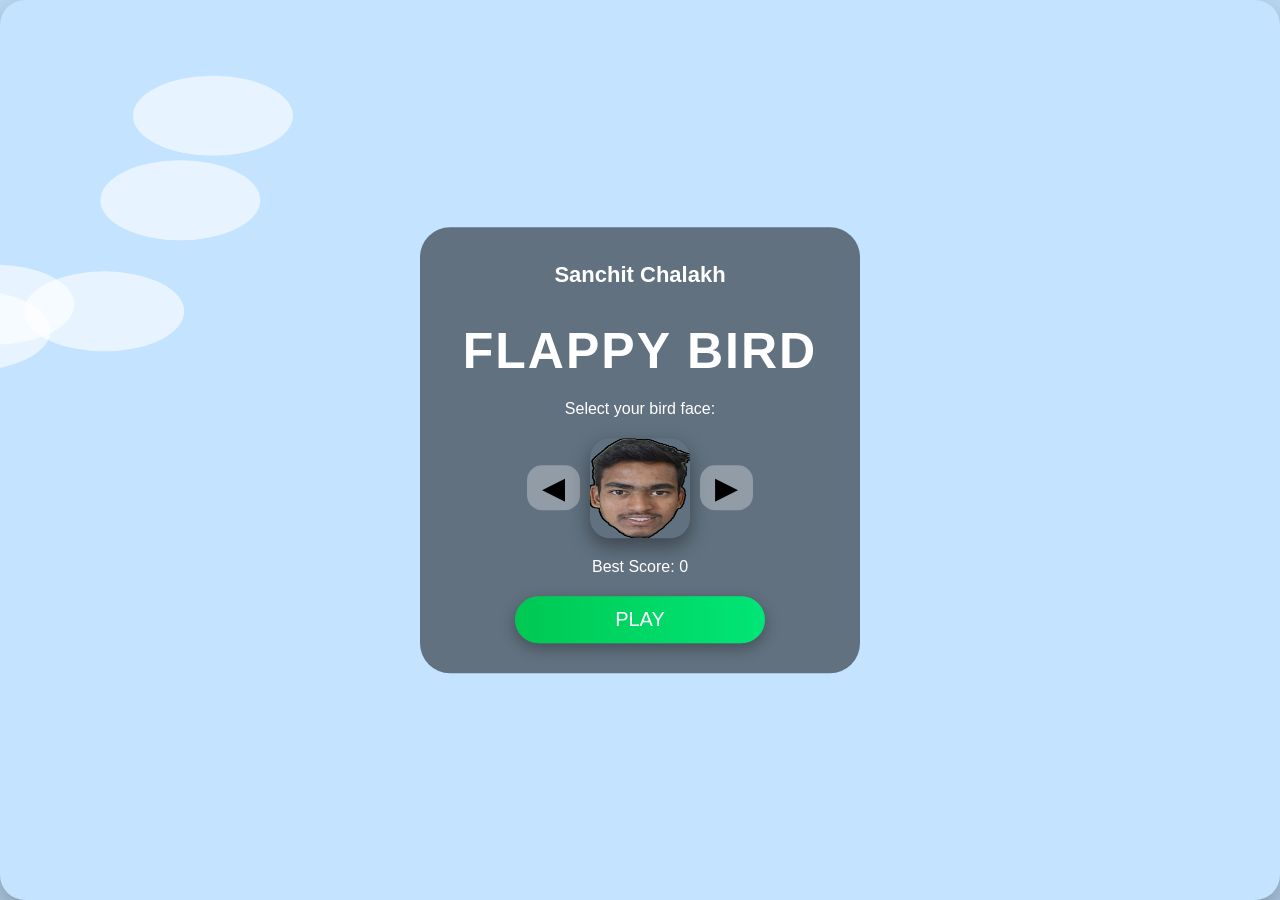
==== commit da56f117: "Update index.html" ====
--- a/index.html
+++ b/index.html
@@ -258,7 +258,7 @@
 
     // Bird
     let birdImg = new Image();
-    birdImg.src = "face1.png";
+    birdImg.src = "face1.webp";
     let bird = {
       x: canvas.width * 0.2,
       y: canvas.height / 2,
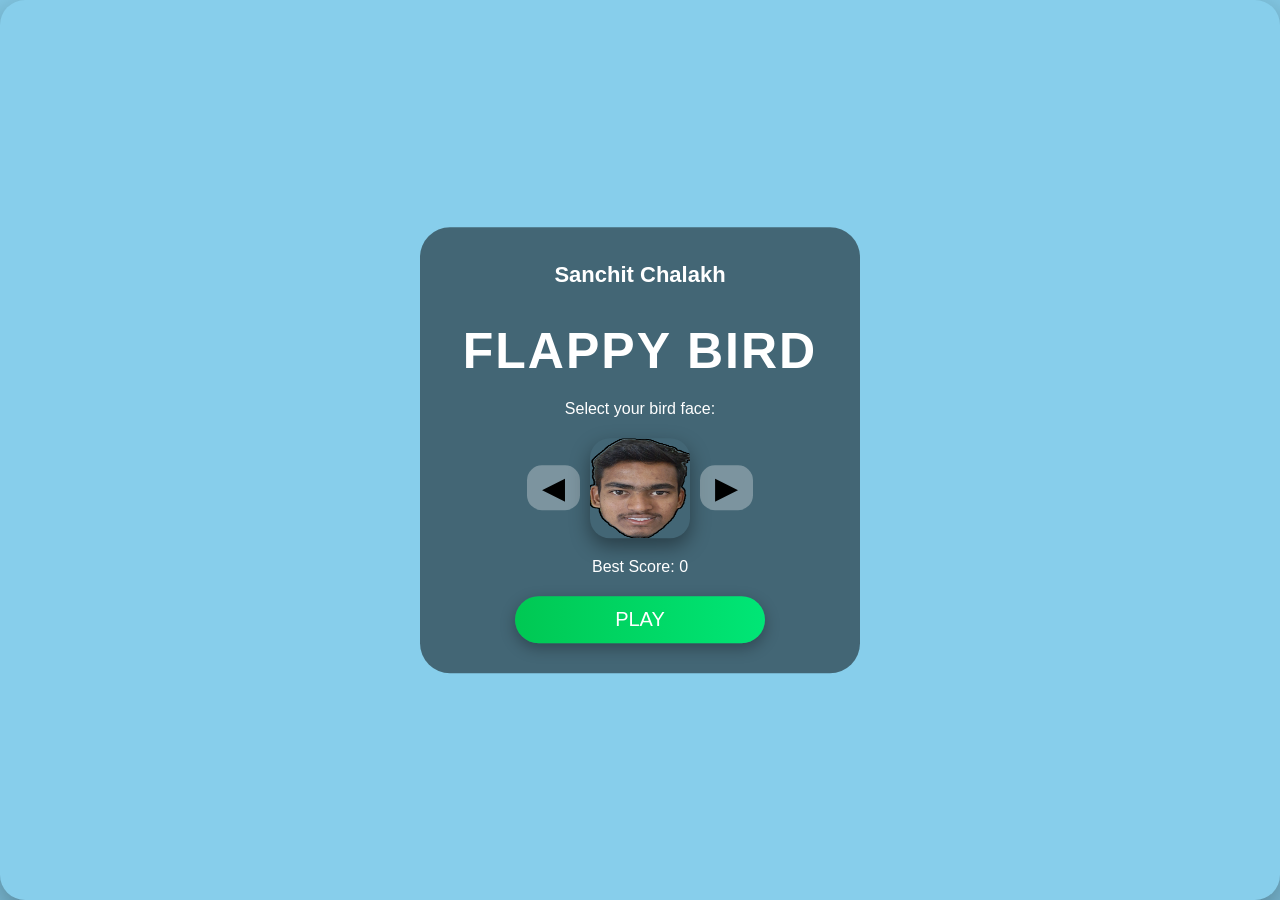
==== commit 2bc2e74f: "Update index.html" ====
--- a/index.html
+++ b/index.html
@@ -271,7 +271,20 @@
     };
 
     // Pipes
-    let pipes = [], pipeSpeed = 2.5, pipeGap = canvas.height * 0.35;
+ // Pipes
+let pipeWidth = Math.min(canvas.width * 0.12, 80); // max 80px
+let pipeGap = Math.min(canvas.height * 0.35, 200); // max 200px
+let pipes = [];
+let pipeSpeed = 2.5;
+
+// Don't push a pipe here! Pipes are added by createPipe()
+
+pipes.push({
+  width: pipeWidth,
+  top: topHeight,
+  bottom: topHeight + pipeGap,
+  passed: false
+});
 
     // Clouds
     let clouds = [];
@@ -343,16 +356,16 @@
     }
 
     // Create pipe
-    function createPipe() {
-      let topHeight = Math.random() * canvas.height * 0.45 + 50;
-      pipes.push({
-        x: canvas.width,
-        top: topHeight,
-        bottom: topHeight + pipeGap,
-        width: canvas.width * 0.12,
-        passed: false
-      });
-    }
+   function createPipe() {
+  let topHeight = Math.random() * canvas.height * 0.45 + 50;
+  pipes.push({
+    x: canvas.width,
+    top: topHeight,
+    bottom: topHeight + pipeGap,
+    width: pipeWidth,
+    passed: false
+  });
+}
 
     // Game loop & drawing functions
     let lastTime = null;
@@ -537,13 +550,14 @@
     }
 
    // Touch controls (mobile)
-canvas.addEventListener("touchstart", () => {
+canvas.addEventListener("touchstart", (e) => {
+  e.preventDefault(); // prevent click double trigger
   if (!gameRunning || paused) return;
   bird.velocity = bird.lift;
   jumpSound.currentTime = 0;
   jumpSound.play();
   createJumpParticles();
-});
+}, { passive: false });
 
 // Mouse click (computer)
 canvas.addEventListener("click", () => {
